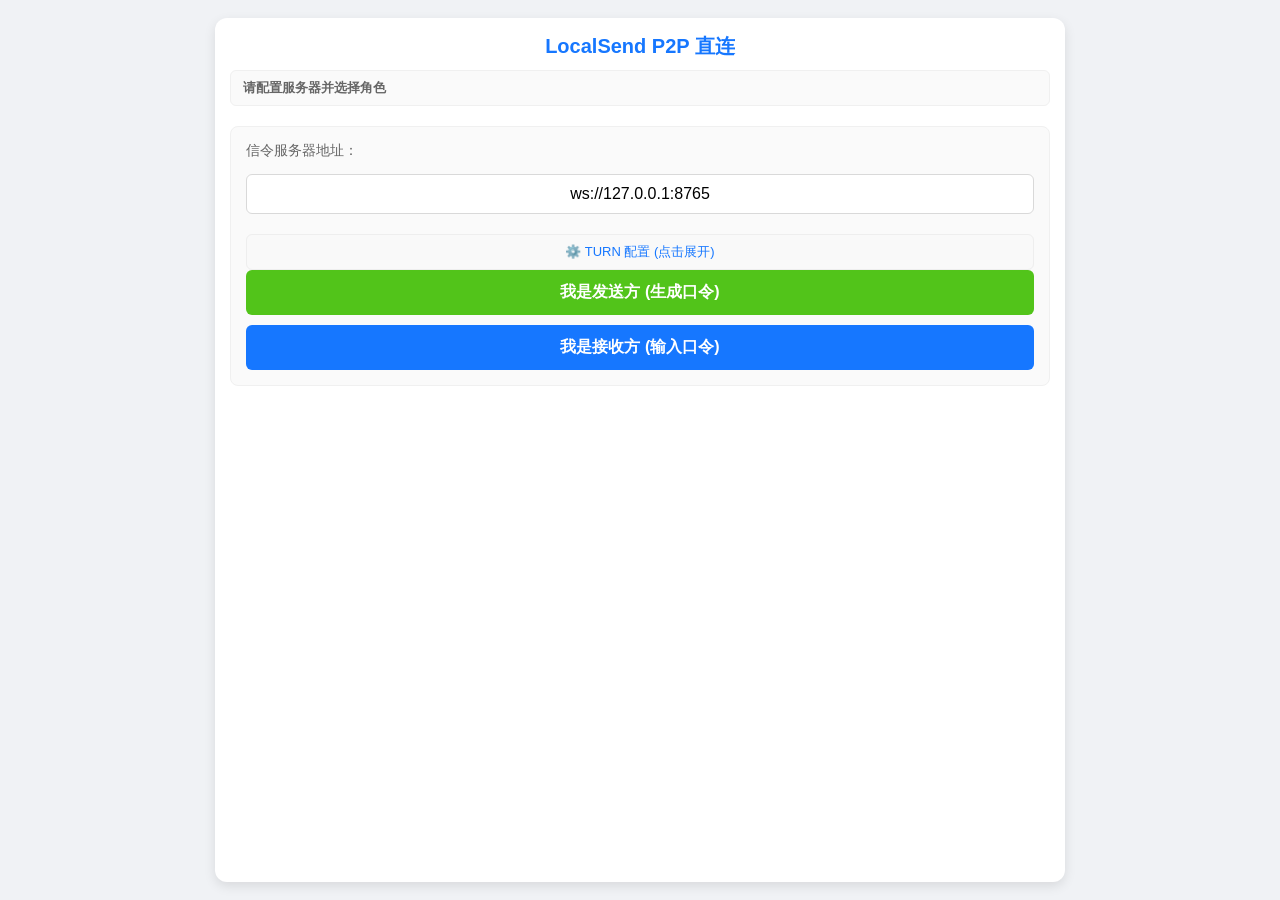
==== index2.html @ 3f56b334 "Add files via upload" ====
<!DOCTYPE html>
<html lang="zh-CN">
<head>
    <meta charset="UTF-8">
    <meta name="viewport" content="width=device-width, initial-scale=1.0">
    <title>LocalSend 跨网网页 P2P 直连</title>
    <style>
        *, *::before, *::after { box-sizing: border-box; }
        body { font-family: -apple-system, BlinkMacSystemFont, "Segoe UI", Roboto, sans-serif; padding: 10px; background: #f0f2f5; color: #333; margin: 0; height: 100vh; display: flex; justify-content: center; align-items: center; }
        .container { width: 95%; max-width: 850px; height: 96vh; background: white; padding: 15px; border-radius: 12px; box-shadow: 0 4px 12px rgba(0,0,0,0.1); display: flex; flex-direction: column; }
        h2 { text-align: center; color: #1677ff; margin: 0 0 10px 0; font-size: 20px; }
        .section { margin-bottom: 15px; padding: 15px; border: 1px solid #f0f0f0; border-radius: 8px; background: #fafafa; }
        .code-display { font-size: 32px; font-weight: bold; text-align: center; color: #52c41a; letter-spacing: 5px; margin: 10px 0; }
        input[type="text"], input[type="number"] { width: 100%; padding: 10px; font-size: 16px; text-align: center; border: 1px solid #d9d9d9; border-radius: 6px; margin-bottom: 10px; }
        button { width: 100%; padding: 12px; font-size: 16px; background: #1677ff; color: white; border: none; border-radius: 6px; cursor: pointer; font-weight: bold; }
        button:hover { background: #4096ff; }
        .top-bar { display: flex; align-items: center; justify-content: space-between; margin-bottom: 10px; font-size: 13px; background: #fafafa; padding: 8px 12px; border-radius: 6px; border: 1px solid #f0f0f0; gap: 10px; flex-wrap: wrap; }
        .status { font-weight: bold; color: #666; flex: 1; min-width: 0; white-space: nowrap; overflow: hidden; text-overflow: ellipsis; }
        .online-toggle { display: flex; align-items: center; gap: 5px; cursor: pointer; font-size: 13px; color: #555; user-select: none; white-space: nowrap; flex-shrink: 0; }
        #transfer-zone { display: none; flex: 1; flex-direction: column; overflow: hidden; }
        #msg-box { flex: 1; border: 1px solid #ddd; background: #eaeaea; overflow-y: auto; padding: 15px; margin-bottom: 10px; font-size: 14px; border-radius: 6px; display: flex; flex-direction: column; gap: 15px; }
        .msg-row { display: flex; width: 100%; }
        .msg-row.me { justify-content: flex-end; }
        .msg-row.peer { justify-content: flex-start; }
        .bubble { max-width: 80%; padding: 10px 14px; border-radius: 10px; word-break: break-word; line-height: 1.5; box-shadow: 0 1px 3px rgba(0,0,0,0.1); position: relative; }
        .msg-row.me .bubble { background-color: #95ec69; color: #000; border-top-right-radius: 2px; }
        .msg-row.peer .bubble { background-color: #ffffff; color: #000; border-top-left-radius: 2px; }
        .chat-img { max-width: 100%; max-height: 240px; border-radius: 5px; cursor: pointer; display: block; object-fit: contain; background: #eee; }
        .chat-file { color: #1677ff; text-decoration: none; cursor: pointer; font-weight: bold; display: flex; align-items: center; gap: 5px; }
        .chat-file:hover { text-decoration: underline; }
        .progress-panel { width: 230px; margin-top: 5px; font-size: 11px; color: #666; background: rgba(0,0,0,0.04); padding: 6px; border-radius: 4px; }
        .progress-bar-bg { width: 100%; height: 6px; background: #e8e8e8; border-radius: 3px; overflow: hidden; margin-bottom: 4px; }
        .progress-bar-fill { width: 0%; height: 100%; background: #1890ff; transition: width 0.1s linear; }
        .progress-meta { display: flex; justify-content: space-between; white-space: nowrap; font-family: monospace; align-items: center; flex-wrap: wrap; gap: 4px; }
        .progress-meta span { margin-right: 4px; }
        .recv-progress { color: #52c41a; font-weight: bold; }
        .cancel-link { color: #ff4d4f; cursor: pointer; font-weight: bold; text-decoration: none; border: 1px solid #ff4d4f; padding: 1px 4px; border-radius: 3px; font-size: 10px; margin-left: 5px; transition: all 0.2s; }
        .cancel-link:hover { background: #ff4d4f; color: white; }
        .status-cancelled { color: #ff4d4f !important; font-weight: bold; }
        .img-placeholder { width: 200px; height: 130px; display: flex; flex-direction: column; justify-content: center; align-items: center; background: #f0f0f0; border: 1px dashed #ccc; border-radius: 5px; color: #888; font-size: 12px; gap: 8px; }
        .spinner { width: 20px; height: 20px; border: 2px solid #1890ff; border-top-color: transparent; border-radius: 50%; animation: spin 0.8s linear infinite; }
        @keyframes spin { to { transform: rotate(360deg); } }
        .input-panel { display: flex; flex-direction: column; gap: 8px; }
        #paste-preview-area { display: none; align-items: center; justify-content: space-between; gap: 10px; background: #f5f5f5; padding: 8px; border-radius: 6px; border: 1px dashed #ccc; width: 100%; }
        .preview-left { display: flex; align-items: center; gap: 10px; min-width: 0; flex: 1; }
        #paste-preview-img { max-height: 50px; max-width: 70px; border-radius: 4px; object-fit: cover; flex-shrink: 0; }
        .preview-text { font-size: 12px; color: #666; white-space: nowrap; overflow: hidden; text-overflow: ellipsis; }
        .remove-preview-btn { background: #ff4d4f; color: white; border: none; border-radius: 4px; padding: 5px 12px; cursor: pointer; font-size: 12px; font-weight: bold; flex-shrink: 0; width: auto; height: auto; white-space: nowrap; }
        .remove-preview-btn:hover { background: #ff7875; }
        .input-area { display: flex; gap: 6px; align-items: center; width: 100%; }
        .input-area input[type="text"] { margin-bottom: 0; text-align: left; flex: 1; min-width: 0; }
        .input-area button { width: auto; padding: 10px 14px; white-space: nowrap; margin-top: 0; flex-shrink: 0; }
        .btn-action { background: #fa8c16; font-size: 16px; padding: 10px 12px; }
        .btn-action:hover { background: #ff9c3a; }
        .btn-screenshot { background: #722ed1; color: white; }
        .btn-screenshot:hover { background: #9254de; }
        #lightbox { display: none; position: fixed; top: 0; left: 0; width: 100%; height: 100%; background: rgba(0,0,0,0.85); z-index: 9999; justify-content: center; align-items: center; flex-direction: column; overflow: hidden; user-select: none; }
        .lightbox-wrapper { flex: 1; width: 100%; display: flex; justify-content: center; align-items: center; overflow: hidden; position: relative; }
        #lightbox-img { max-width: 90%; max-height: 80vh; object-fit: contain; border-radius: 4px; box-shadow: 0 4px 20px rgba(0,0,0,0.5); transform-origin: center center; cursor: grab; transition: transform 0.05s ease-out; will-change: transform; }
        #lightbox-img:active { cursor: grabbing; }
        .lightbox-controls { height: 60px; display: flex; gap: 15px; width: 100%; justify-content: center; align-items: center; background: rgba(0,0,0,0.5); z-index: 10001; }
        .lightbox-btn { background: #1677ff; color: white; border: none; padding: 10px 20px; border-radius: 6px; cursor: pointer; font-weight: bold; font-size: 14px; white-space: nowrap; }
        .lightbox-btn.close-btn { background: #555; }
        .lightbox-btn:hover { opacity: 0.9; }
        #screenshot-tip { display: none; position: fixed; top: 10px; left: 50%; transform: translateX(-50%); background: rgba(0,0,0,0.8); color: white; padding: 8px 16px; border-radius: 20px; z-index: 10000; font-size: 13px; pointer-events: none; text-align: center; width: 90%; max-width: 400px; }
        .turn-config { margin-top: 10px; padding: 8px; background: #f9f9f9; border-radius: 6px; border: 1px solid #eee; }
        .turn-config input { width: 100%; margin-bottom: 5px; font-size: 14px; padding: 6px; }
        .turn-config .row { display: flex; gap: 6px; }
        .turn-config .row input { flex: 1; }
        .turn-toggle { cursor: pointer; color: #1677ff; font-size: 13px; }
        .countdown { color: #fa8c16; font-weight: bold; margin-left: 10px; }
        .retry-status { font-size: 12px; color: #ff4d4f; }
    </style>
</head>
<body>

<div id="screenshot-tip">提示：请在随后的弹出框内选择当前窗口或标签页完成截图</div>

<div class="container">
    <h2>LocalSend P2P 直连</h2>
    
    <div class="top-bar">
        <div id="status" class="status">请配置服务器并选择角色</div>
        <label class="online-toggle" id="online-toggle-container" style="display:none;">
            <input type="checkbox" id="allow-share-status" checked onchange="toggleStatusSharing()"> 允许对方看我在线
        </label>
        <span id="countdown-display" class="countdown"></span>
    </div>
    
    <div id="role-zone" class="section" style="text-align: center; margin-top: 10px;">
        <p style="margin-top: 0; text-align: left; font-size: 14px; color: #666;">信令服务器地址：</p>
        <input type="text" id="server-url" value="ws://127.0.0.1:8765" placeholder="例如: ws://107.173.201.133:8765">
        
        <div class="turn-config">
            <div class="turn-toggle" onclick="toggleTurnConfig()">⚙️ TURN 配置 (点击展开)</div>
            <div id="turn-config-area" style="display:none; margin-top:6px;">
                <input type="text" id="turn-url" placeholder="TURN URL (如 turn:your-server:3478)" value="">
                <div class="row">
                    <input type="text" id="turn-username" placeholder="用户名 (可选)">
                    <input type="text" id="turn-credential" placeholder="密码 (可选)">
                </div>
            </div>
        </div>

        <button onclick="chooseRole('sender')" style="background: #52c41a; margin-bottom: 10px;">我是发送方 (生成口令)</button>
        <button onclick="chooseRole('receiver')" style="background: #1677ff;">我是接收方 (输入口令)</button>
    </div>

    <div id="sender-panel" class="section" style="display: none;">
        <p style="text-align: center; margin: 0;">请将下方短口令告诉接收方：</p>
        <div id="generated-code" class="code-display">000000</div>
        <div style="text-align:center; font-size:13px; color:#888;">倒计时 <span id="sender-timer">5:00</span> 后自动取消</div>
    </div>

    <div id="receiver-panel" class="section" style="display: none;">
        <p style="text-align: center; margin-top: 0;">请输入发送方屏幕上的 6 位口令：</p>
        <input type="text" id="input-code" placeholder="输入 6 位数字" maxlength="6" inputmode="numeric" pattern="[0-9]*">
        <button onclick="connectToRoom()">联络发送方</button>
        <div style="text-align:center; font-size:12px; color:#999; margin-top:5px;" id="receiver-timer"></div>
    </div>

    <div id="transfer-zone">
        <div id="msg-box"></div>
        
        <div class="input-panel">
            <div id="paste-preview-area">
                <div class="preview-left">
                    <img id="paste-preview-img" src="" alt="预览">
                    <span class="preview-text">图片已就绪，回车键发送</span>
                </div>
                <button class="remove-preview-btn" onclick="clearImagePreview()">取消</button>
            </div>

            <div class="input-area">
                <input type="text" id="msg-input" placeholder="输入消息或在此粘贴(Ctrl+V)图片..." onkeypress="handleKeyPress(event)" onpaste="handlePaste(event)">
                <input type="file" id="file-input" style="display: none;" onchange="sendFile()">
                <button class="btn-action" title="发送文件/图片" onclick="document.getElementById('file-input').click()">📁</button>
                <button class="btn-action btn-screenshot" title="屏幕截图并置入输入框" onclick="takeScreenshot()">✂️ 截图</button>
                <button onclick="sendMessage()">发送</button>
            </div>
        </div>
    </div>
</div>

<div id="lightbox" onclick="closeLightbox(event)">
    <div class="lightbox-wrapper" id="lightbox-wrapper">
        <img id="lightbox-img" src="" alt="放大查看" draggable="false">
    </div>
    <div class="lightbox-controls">
        <button class="lightbox-btn" id="lightbox-download-btn">📥 下载原图</button>
        <button class="lightbox-btn close-btn" onclick="closeLightbox(event)">关闭</button>
    </div>
</div>

<script>
    // ===================== 全局状态 =====================
    const statusEl = document.getElementById('status');
    let ws = null, peerConnection = null, dataChannel = null;
    let myRole = '', roomCode = '';
    let pendingFileMeta = null, receivedChunks = [];
    let currentBlobToUrlMap = new Map();
    let clipboardFile = null;
    let allowShareStatus = true;
    let checkOnlineInterval = null;
    let peerIsOnline = true;
    let isTransferCancelled = false;
    let transferStats = { totalBytes: 0, receivedBytes: 0, startTime: 0, lastUpdatedTime: 0, lastId: null };
    let isSending = false;
    let sentBytes = 0;
    let sendStartTime = 0;
    const CHUNK_SIZE = 32768;

    let reconnectAttempts = 0;
    const MAX_RECONNECT_ATTEMPTS = 5;
    let reconnectTimer = null;
    let isReconnecting = false;

    let senderCountdownTimer = null;
    let receiverTimeoutTimer = null;

    let imgScale = 1, imgPosX = 0, imgPosY = 0, isDragging = false, startX = 0, startY = 0;

    // ===================== RTC 配置 =====================
    function getRtcConfig() {
        const turnUrl = document.getElementById('turn-url').value.trim();
        const config = {
            iceServers: [
                { urls: 'stun:stun.miwifi.com:3478' },
                { urls: 'stun:stun.chat.bilibili.com:3478' },
                { urls: 'stun:stun.hitv.com:3478' }
            ]
        };
        if (turnUrl) {
            const server = { urls: turnUrl };
            const username = document.getElementById('turn-username').value.trim();
            const credential = document.getElementById('turn-credential').value.trim();
            if (username) server.username = username;
            if (credential) server.credential = credential;
            config.iceServers.push(server);
        }
        return config;
    }

    function toggleTurnConfig() {
        const area = document.getElementById('turn-config-area');
        area.style.display = area.style.display === 'none' ? 'block' : 'none';
    }

    // ===================== UI 辅助 =====================
    function setStatus(text, color = '#666') {
        statusEl.innerText = text;
        statusEl.style.color = color;
    }

    function updateStatusText() {
        if (!dataChannel || dataChannel.readyState !== 'open') {
            setStatus('🔴 传输通道已断开', '#ff4d4f');
            return;
        }
        if (peerIsOnline) {
            setStatus('🟢 P2P已直连 (对方在线)', '#52c41a');
        } else {
            setStatus('⏳ 对方未响应', '#fa8c16');
        }
    }

    function escapeHTML(str) {
        return str.replace(/[&<>'"]/g, tag => ({ '&': '&amp;', '<': '&lt;', '>': '&gt;', "'": '&#39;', '"': '&quot;' }[tag] || tag));
    }

    function appendMessage(role, text) {
        const box = document.getElementById('msg-box');
        box.innerHTML += `<div class="msg-row ${role}"><div class="bubble">${escapeHTML(text)}</div></div>`;
        box.scrollTop = box.scrollHeight;
    }

    function jsonStr(action, obj) {
        return JSON.stringify({ action: action, ...obj });
    }

    // ===================== 清理定时器 =====================
    function cleanupAllTimers() {
        clearSenderCountdown();
        clearReceiverTimeout();
        if (checkOnlineInterval) {
            clearInterval(checkOnlineInterval);
            checkOnlineInterval = null;
        }
        if (reconnectTimer) {
            clearTimeout(reconnectTimer);
            reconnectTimer = null;
        }
    }

    // ===================== 信令与 WebRTC 初始化 =====================
    function chooseRole(role) {
        const serverUrl = document.getElementById('server-url').value.trim();
        if (!serverUrl) return alert('请输入信令服务器地址！');
        localStorage.setItem('localSendServerUrl', serverUrl);
        myRole = role;
        document.getElementById('role-zone').style.display = 'none';
        connectSignaling(serverUrl, role);
    }

    function connectSignaling(serverUrl, role) {
        cleanupAllTimers(); // 清理旧定时器
        try {
            ws = new WebSocket(serverUrl);
        } catch (e) {
            alert('WebSocket连接失败！' + e.message);
            location.reload();
            return;
        }

        ws.onopen = () => {
            isReconnecting = false;
            reconnectAttempts = 0;
            if (role === 'sender') {
                document.getElementById('sender-panel').style.display = 'block';
                roomCode = Math.floor(100000 + Math.random() * 900000).toString();
                document.getElementById('generated-code').innerText = roomCode;
                setStatus('已在公网开辟房间，等待接收方...', '#52c41a');
                ws.send(jsonStr('join', { room_id: roomCode, role: 'sender' }));
                initWebRTC(true);
                startSenderCountdown();
            } else {
                document.getElementById('receiver-panel').style.display = 'block';
                setStatus('请输入 6 位配对口令', '#666');
            }
        };

        ws.onclose = (event) => {
            if (roomCode && !isReconnecting && !event.wasClean) {
                attemptReconnect();
            }
        };

        ws.onerror = (err) => {
            setStatus('信令错误: ' + err.message, '#ff4d4f');
        };

        ws.onmessage = async (event) => {
            try {
                const message = JSON.parse(event.data);
                if (message.type === 'peer_ready') {
                    if (myRole === 'sender') {
                        clearSenderCountdown();
                        setStatus('接收方已就绪，正在交换网络名片...', '#1677ff');
                        // 检查 signalingState 避免重复创建 offer
                        if (peerConnection && peerConnection.signalingState === 'stable') {
                            try {
                                const offer = await peerConnection.createOffer();
                                await peerConnection.setLocalDescription(offer);
                                ws.send(jsonStr('signal', { room_id: roomCode, data: offer }));
                            } catch (e) {
                                setStatus('创建Offer失败: ' + e.message, '#ff4d4f');
                            }
                        } else {
                            setStatus('协商状态异常，跳过创建offer', '#fa8c16');
                        }
                    } else if (myRole === 'receiver') {
                        clearReceiverTimeout();
                        setStatus('已寻获发送方，等待协商...', '#1677ff');
                    }
                } else if (message.type === 'signal') {
                    const signalData = message.data;
                    try {
                        if (signalData.type === 'offer') {
                            await peerConnection.setRemoteDescription(new RTCSessionDescription(signalData));
                            const answer = await peerConnection.createAnswer();
                            await peerConnection.setLocalDescription(answer);
                            ws.send(jsonStr('signal', { room_id: roomCode, data: answer }));
                        } else if (signalData.type === 'answer') {
                            await peerConnection.setRemoteDescription(new RTCSessionDescription(signalData));
                        } else if (signalData.candidate) {
                            await peerConnection.addIceCandidate(new RTCIceCandidate(signalData));
                        }
                    } catch (e) {
                        setStatus('信令处理失败: ' + e.message, '#ff4d4f');
                    }
                }
            } catch (e) {
                console.warn('消息解析异常:', e);
            }
        };
    }

    function connectToRoom() {
        const codeInput = document.getElementById('input-code');
        let code = codeInput.value.trim();
        code = code.replace(/\D/g, '');
        if (code.length !== 6) {
            alert('请输入6位数字口令！');
            return;
        }
        roomCode = code;
        setStatus('正在公网检索口令...', '#1677ff');
        ws.send(jsonStr('join', { room_id: roomCode, role: 'receiver' }));
        initWebRTC(false);
        startReceiverTimeout();
    }

    function initWebRTC(isSender) {
        if (peerConnection) {
            peerConnection.close();
            peerConnection = null;
        }
        const config = getRtcConfig();
        peerConnection = new RTCPeerConnection(config);

        if (!isSender) {
            dataChannel = peerConnection.createDataChannel('p2pChannel');
            setupDataChannel(dataChannel);
        } else {
            peerConnection.ondatachannel = (event) => {
                dataChannel = event.channel;
                setupDataChannel(dataChannel);
            };
        }

        peerConnection.onconnectionstatechange = () => {
            const state = peerConnection.connectionState;
            if (state === 'failed' || state === 'disconnected') {
                setStatus('ICE连接失败，请检查网络或TURN配置', '#ff4d4f');
            } else if (state === 'connected') {
                setStatus('P2P连接建立成功', '#52c41a');
            }
        };

        peerConnection.onicecandidate = (event) => {
            if (event.candidate) {
                ws.send(jsonStr('signal', { room_id: roomCode, data: event.candidate }));
            }
        };
    }

    function setupDataChannel(channel) {
        channel.onopen = () => {
            peerIsOnline = true;
            updateStatusText();
            document.getElementById('online-toggle-container').style.display = 'flex';
            document.getElementById('sender-panel').style.display = 'none';
            document.getElementById('receiver-panel').style.display = 'none';
            document.getElementById('transfer-zone').style.display = 'flex';
            if (ws && ws.readyState === WebSocket.OPEN) ws.close();
            startOnlineStateTracker();
        };

        channel.onclose = () => {
            if (!isReconnecting && roomCode) {
                attemptReconnect();
            }
        };

        channel.onmessage = (event) => {
            if (typeof event.data === 'string') {
                try {
                    const data = JSON.parse(event.data);
                    if (data.type === 'text') {
                        appendMessage('peer', data.content);
                    } else if (data.type === 'file_meta') {
                        pendingFileMeta = data;
                        receivedChunks = [];
                        isTransferCancelled = false;
                        transferStats.totalBytes = data.size;
                        transferStats.receivedBytes = 0;
                        transferStats.startTime = Date.now();
                        transferStats.lastUpdatedTime = Date.now();
                        transferStats.lastId = data.id;
                        appendPlaceholder('peer', data.id, data.name, data.fileType.startsWith('image/'));
                        setStatus(`正在接收: ${data.name}...`, '#1677ff');
                    } else if (data.type === 'file_end') {
                        if (pendingFileMeta && !isTransferCancelled) {
                            const blob = new Blob(receivedChunks, { type: pendingFileMeta.fileType });
                            const url = URL.createObjectURL(blob);
                            currentBlobToUrlMap.set(url, pendingFileMeta.name);
                            finalizePlaceholder(pendingFileMeta.id, url, pendingFileMeta.name, pendingFileMeta.fileType.startsWith('image/'));
                            pendingFileMeta = null;
                            receivedChunks = [];
                            peerIsOnline = true;
                            updateStatusText();
                            setStatus('文件接收完成', '#52c41a');
                        }
                    } else if (data.type === 'progress_feedback') {
                        if (myRole === 'sender' && data.id) {
                            updateRecvProgress(data.id, data.receivedBytes, data.speed, data.eta);
                        }
                    } else if (data.type === 'transfer_cancel') {
                        handleRemoteCancel(data.id);
                    } else if (data.type === 'ping') {
                        if (allowShareStatus) {
                            dataChannel.send(JSON.stringify({ type: 'pong' }));
                        }
                    } else if (data.type === 'pong') {
                        peerIsOnline = true;
                        updateStatusText();
                    }
                } catch (e) {
                    appendMessage('peer', event.data);
                }
            } else {
                if (isTransferCancelled) return;
                receivedChunks.push(event.data);
                transferStats.receivedBytes += event.data.byteLength;

                let now = Date.now();
                if (now - transferStats.lastUpdatedTime > 250 || transferStats.receivedBytes === transferStats.totalBytes) {
                    let elapsed = (now - transferStats.startTime) / 1000;
                    let speed = elapsed > 0 ? (transferStats.receivedBytes / elapsed) : 0;
                    let remainingBytes = transferStats.totalBytes - transferStats.receivedBytes;
                    let eta = speed > 0 ? Math.ceil(remainingBytes / speed) : 0;

                    updateProgressBarElements(transferStats.lastId, transferStats.receivedBytes, transferStats.totalBytes, speed, eta);

                    try {
                        dataChannel.send(JSON.stringify({
                            type: 'progress_feedback',
                            id: transferStats.lastId,
                            receivedBytes: transferStats.receivedBytes,
                            speed: speed,
                            eta: eta
                        }));
                    } catch (e) {}
                    transferStats.lastUpdatedTime = now;
                }
            }
        };
    }

    // ===================== 重连逻辑 =====================
    function attemptReconnect() {
        if (isReconnecting || reconnectAttempts >= MAX_RECONNECT_ATTEMPTS) {
            setStatus('重连失败，请手动刷新页面', '#ff4d4f');
            return;
        }
        isReconnecting = true;
        reconnectAttempts++;
        const delay = Math.pow(2, reconnectAttempts - 1) * 1000;
        setStatus(`尝试重连 (${reconnectAttempts}/${MAX_RECONNECT_ATTEMPTS})...`, '#fa8c16');

        cleanupAllTimers(); // 清理定时器

        if (reconnectTimer) clearTimeout(reconnectTimer);
        reconnectTimer = setTimeout(() => {
            // 关闭旧连接
            if (ws) { try { ws.close(); } catch(e) {} }
            if (peerConnection) { try { peerConnection.close(); } catch(e) {} }
            if (dataChannel) { try { dataChannel.close(); } catch(e) {} }
            // 重新连接
            const serverUrl = document.getElementById('server-url').value.trim();
            connectSignaling(serverUrl, myRole);
        }, delay);
    }

    // ===================== 发送方倒计时 =====================
    let senderTimerSeconds = 300;

    function startSenderCountdown() {
        senderTimerSeconds = 300;
        const display = document.getElementById('sender-timer');
        if (senderCountdownTimer) clearInterval(senderCountdownTimer);
        senderCountdownTimer = setInterval(() => {
            senderTimerSeconds--;
            if (senderTimerSeconds <= 0) {
                clearInterval(senderCountdownTimer);
                senderCountdownTimer = null;
                setStatus('⏰ 口令超时，已自动取消房间', '#ff4d4f');
                if (ws && ws.readyState === WebSocket.OPEN) ws.close();
                if (peerConnection) peerConnection.close();
                if (dataChannel) dataChannel.close();
                resetToRoleSelection();
                return;
            }
            const mins = Math.floor(senderTimerSeconds / 60);
            const secs = senderTimerSeconds % 60;
            display.textContent = `${mins}:${secs < 10 ? '0' : ''}${secs}`;
        }, 1000);
    }

    function clearSenderCountdown() {
        if (senderCountdownTimer) {
            clearInterval(senderCountdownTimer);
            senderCountdownTimer = null;
        }
        document.getElementById('sender-timer').textContent = '';
    }

    // ===================== 接收方超时 =====================
    function startReceiverTimeout() {
        if (receiverTimeoutTimer) clearTimeout(receiverTimeoutTimer);
        receiverTimeoutTimer = setTimeout(() => {
            setStatus('⏰ 未找到房间，请检查口令', '#ff4d4f');
            resetToRoleSelection();
        }, 30000);
        document.getElementById('receiver-timer').textContent = '等待连接 (30秒超时)';
    }

    function clearReceiverTimeout() {
        if (receiverTimeoutTimer) {
            clearTimeout(receiverTimeoutTimer);
            receiverTimeoutTimer = null;
        }
        document.getElementById('receiver-timer').textContent = '';
    }

    // ===================== 重置UI =====================
    function resetToRoleSelection() {
        cleanupAllTimers();
        if (ws) { try { ws.close(); } catch(e) {} }
        if (peerConnection) { try { peerConnection.close(); } catch(e) {} }
        if (dataChannel) { try { dataChannel.close(); } catch(e) {} }
        ws = null; peerConnection = null; dataChannel = null;
        roomCode = '';
        isReconnecting = false;
        reconnectAttempts = 0;
        if (reconnectTimer) clearTimeout(reconnectTimer);
        document.getElementById('role-zone').style.display = 'block';
        document.getElementById('sender-panel').style.display = 'none';
        document.getElementById('receiver-panel').style.display = 'none';
        document.getElementById('transfer-zone').style.display = 'none';
        document.getElementById('online-toggle-container').style.display = 'none';
        setStatus('请配置服务器并选择角色', '#666');
    }

    // ===================== 在线状态跟踪 =====================
    function toggleStatusSharing() {
        allowShareStatus = document.getElementById('allow-share-status').checked;
    }

    function startOnlineStateTracker() {
        if (checkOnlineInterval) clearInterval(checkOnlineInterval);
        checkOnlineInterval = setInterval(() => {
            if (!dataChannel || dataChannel.readyState !== 'open') {
                updateStatusText();
                return;
            }
            if (pendingFileMeta || isTransferCancelled) return;
            peerIsOnline = false;
            try {
                dataChannel.send(JSON.stringify({ type: 'ping' }));
            } catch (e) {}
            setTimeout(updateStatusText, 1000);
        }, 5000);
    }

    // ===================== 消息与文件发送 =====================
    function handleKeyPress(e) {
        if (e.key === 'Enter') sendMessage();
    }

    function sendMessage() {
        if (clipboardFile) { sendClipboardImage(); return; }
        const input = document.getElementById('msg-input');
        const text = input.value.trim();
        if (!text || !dataChannel || dataChannel.readyState !== 'open') return;
        dataChannel.send(JSON.stringify({ type: 'text', content: text }));
        appendMessage('me', text);
        input.value = '';
    }

    function sendFile() {
        const fileInput = document.getElementById('file-input');
        const file = fileInput.files[0];
        if (!file || !dataChannel || dataChannel.readyState !== 'open') return;
        executeFileSending(file);
        fileInput.value = '';
    }

    function executeFileSending(file) {
        const fileId = 'msg_' + Date.now() + '_' + Math.floor(Math.random()*1000);
        const isImg = file.type.startsWith('image/');
        isTransferCancelled = false;
        isSending = true;
        sentBytes = 0;
        sendStartTime = Date.now();

        appendPlaceholder('me', fileId, file.name, isImg);
        transferStats.totalBytes = file.size;
        setStatus(`发送元数据: ${file.name}...`, '#1677ff');

        dataChannel.send(JSON.stringify({
            type: 'file_meta',
            id: fileId,
            name: file.name,
            size: file.size,
            fileType: file.type
        }));

        let offset = 0;
        const reader = new FileReader();

        const readNextChunk = () => {
            if (isTransferCancelled || !isSending) {
                return;
            }
            if (offset >= file.size) {
                dataChannel.send(JSON.stringify({ type: 'file_end' }));
                const fileUrl = URL.createObjectURL(file);
                currentBlobToUrlMap.set(fileUrl, file.name);
                finalizePlaceholder(fileId, fileUrl, file.name, isImg);
                setStatus('文件发送完成', '#52c41a');
                isSending = false;
                return;
            }
            const slice = file.slice(offset, offset + CHUNK_SIZE);
            reader.readAsArrayBuffer(slice);
        };

        reader.onload = async (e) => {
            if (isTransferCancelled) {
                return;
            }
            const buffer = e.target.result;
            while (dataChannel.bufferedAmount > 1048576) {
                if (isTransferCancelled) return;
                await new Promise(r => setTimeout(r, 30));
            }
            dataChannel.send(buffer);
            sentBytes += buffer.byteLength;
            offset += buffer.byteLength;

            updateSendProgress(fileId, sentBytes, file.size);

            readNextChunk();
        };

        reader.onerror = () => {
            setStatus('文件读取失败', '#ff4d4f');
            isSending = false;
        };

        readNextChunk();
    }

    function updateSendProgress(id, sent, total) {
        const bar = document.getElementById(`bar-fill-${id}`);
        const percentEl = document.getElementById(`percent-${id}`);
        const speedEl = document.getElementById(`speed-${id}`);
        const etaEl = document.getElementById(`eta-${id}`);
        if (!bar) return;

        const pct = Math.min(100, Math.floor((sent / total) * 100));
        bar.style.width = pct + '%';
        percentEl.innerText = pct + '%';

        const elapsed = (Date.now() - sendStartTime) / 1000;
        const speed = elapsed > 0 ? (sent / elapsed) : 0;
        const speedMB = speed / (1024 * 1024);
        speedEl.innerText = speedMB.toFixed(2) + ' MB/s';

        if (pct >= 100) {
            etaEl.innerText = '完成';
            const cBtn = document.getElementById(`cancel-btn-${id}`);
            if (cBtn) cBtn.style.display = 'none';
        } else {
            const remaining = total - sent;
            const eta = speed > 0 ? Math.ceil(remaining / speed) : 0;
            if (eta === 0 || isNaN(eta)) {
                etaEl.innerText = '剩余 --:--';
            } else {
                let m = Math.floor(eta / 60);
                let s = eta % 60;
                etaEl.innerText = `剩余 ${m}:${s < 10 ? '0' : ''}${s}`;
            }
        }
    }

    function updateRecvProgress(id, received, speed, eta) {
        const recvEl = document.getElementById(`recv-percent-${id}`);
        if (!recvEl) return;
        const total = transferStats.totalBytes || 1;
        const pct = Math.min(100, Math.floor((received / total) * 100));
        recvEl.innerText = `📥 接收 ${pct}%`;
    }

    // ===================== 进度条UI =====================
    function appendPlaceholder(role, id, filename, isImg) {
        const box = document.getElementById('msg-box');
        let contentHtml = '';
        if (isImg) {
            contentHtml = `<div class="img-placeholder" id="placeholder-body-${id}"><div class="spinner"></div><span>图片拼命加载中...</span></div>`;
        } else {
            contentHtml = `<div class="chat-file" id="placeholder-body-${id}">📁 ${filename} (准备传输)</div>`;
        }

        const recvHtml = (myRole === 'sender') ? `<span id="recv-percent-${id}" class="recv-progress">📥 接收 0%</span>` : '';

        box.innerHTML += `
            <div class="msg-row ${role}" id="${id}">
                <div class="bubble">
                    ${contentHtml}
                    <div class="progress-panel" id="progress-panel-${id}">
                        <div class="progress-bar-bg"><div class="progress-bar-fill" id="bar-fill-${id}"></div></div>
                        <div class="progress-meta">
                            <span id="percent-${id}">0%</span>
                            <span id="speed-${id}">0.00 MB/s</span>
                            <span id="eta-${id}">剩余 --:--</span>
                            ${recvHtml}
                            <a class="cancel-link" id="cancel-btn-${id}" onclick="cancelTransfer('${id}')">🛑 取消</a>
                        </div>
                    </div>
                </div>
            </div>`;
        setTimeout(() => { box.scrollTop = box.scrollHeight; }, 30);
    }

    function updateProgressBarElements(id, received, total, speed, eta) {
        const bar = document.getElementById(`bar-fill-${id}`);
        const percentEl = document.getElementById(`percent-${id}`);
        const speedEl = document.getElementById(`speed-${id}`);
        const etaEl = document.getElementById(`eta-${id}`);
        if (!bar || isTransferCancelled) return;

        let pct = Math.min(100, Math.floor((received / total) * 100));
        bar.style.width = pct + '%';
        percentEl.innerText = pct + '%';

        let speedMB = speed / (1024 * 1024);
        speedEl.innerText = speedMB.toFixed(2) + ' MB/s';

        if (pct >= 100) {
            etaEl.innerText = '完成';
            const cBtn = document.getElementById(`cancel-btn-${id}`);
            if (cBtn) cBtn.style.display = 'none';
        } else if (eta === 0 || isNaN(eta)) {
            etaEl.innerText = '剩余 --:--';
        } else {
            let m = Math.floor(eta / 60);
            let s = eta % 60;
            etaEl.innerText = `剩余 ${m}:${s < 10 ? '0' : ''}${s}`;
        }
    }

    function finalizePlaceholder(id, url, filename, isImg) {
        if (isTransferCancelled) return;
        const row = document.getElementById(id);
        if (!row) return;
        const panel = document.getElementById(`progress-panel-${id}`);
        if (panel) panel.style.display = 'none';
        const bodyContainer = document.getElementById(`placeholder-body-${id}`);
        if (!bodyContainer) return;

        if (isImg) {
            bodyContainer.outerHTML = `<img src="${url}" class="chat-img" alt="${filename}" title="点击放大/滚轮拖拽查看" onclick="openLightbox('${url}')">`;
        } else {
            bodyContainer.outerHTML = `
                <a href="${url}" download="${filename}" class="chat-file">
                    <svg width="20" height="20" viewBox="0 0 24 24" fill="none" stroke="currentColor" stroke-width="2" stroke-linecap="round" stroke-linejoin="round"><path d="M14 2H6a2 2 0 0 0-2 2v16a2 2 0 0 0 2 2h12a2 2 0 0 0 2-2V8z"></path><polyline points="14 2 14 8 20 8"></polyline><line x1="16" y1="13" x2="8" y2="13"></line><line x1="16" y1="17" x2="8" y2="17"></line></svg>
                    ${filename}
                </a>`;
        }
        const box = document.getElementById('msg-box');
        setTimeout(() => { box.scrollTop = box.scrollHeight; }, 50);
    }

    // ===================== 取消传输 =====================
    function cancelTransfer(id) {
        if (isTransferCancelled) return;
        isTransferCancelled = true;
        if (myRole === 'sender') {
            isSending = false;
        }
        try {
            if (dataChannel && dataChannel.readyState === 'open') {
                dataChannel.send(JSON.stringify({ type: 'transfer_cancel', id: id }));
            }
        } catch (e) {}
        applyCancelledStyle(id, '已取消传输');
        if (myRole === 'receiver') {
            receivedChunks = [];
            pendingFileMeta = null;
        }
        updateStatusText();
    }

    function handleRemoteCancel(id) {
        isTransferCancelled = true;
        if (myRole === 'sender') {
            isSending = false;
        }
        applyCancelledStyle(id, '对方已取消传输');
        if (myRole === 'receiver') {
            receivedChunks = [];
            pendingFileMeta = null;
        }
        updateStatusText();
    }

    function applyCancelledStyle(id, text) {
        const barFill = document.getElementById(`bar-fill-${id}`);
        if (barFill) barFill.style.backgroundColor = '#ff4d4f';
        const percentEl = document.getElementById(`percent-${id}`);
        if (percentEl) {
            percentEl.innerText = text;
            percentEl.classList.add('status-cancelled');
        }
        const speedEl = document.getElementById(`speed-${id}`);
        if (speedEl) speedEl.style.display = 'none';
        const etaEl = document.getElementById(`eta-${id}`);
        if (etaEl) etaEl.style.display = 'none';
        const recvEl = document.getElementById(`recv-percent-${id}`);
        if (recvEl) recvEl.style.display = 'none';
        const placeholderBody = document.getElementById(`placeholder-body-${id}`);
        if (placeholderBody && placeholderBody.classList.contains('img-placeholder')) {
            placeholderBody.innerHTML = `<span class="status-cancelled">❌ 传输中断</span>`;
            placeholderBody.style.borderColor = '#ff4d4f';
        }
        const cancelBtn = document.getElementById(`cancel-btn-${id}`);
        if (cancelBtn) cancelBtn.style.display = 'none';
    }

    // ===================== 粘贴与截图 =====================
    function handlePaste(e) {
        const items = (e.clipboardData || window.clipboardData).items;
        for (let i = 0; i < items.length; i++) {
            if (items[i].type.indexOf('image') !== -1) {
                setupImagePreview(items[i].getAsFile(), 'Paste_' + Date.now() + '.png');
                e.preventDefault();
                break;
            }
        }
    }

    async function takeScreenshot() {
        const tip = document.getElementById('screenshot-tip');
        tip.style.display = 'block';
        try {
            const captureStream = await navigator.mediaDevices.getDisplayMedia({ video: true });
            const videoTrack = captureStream.getVideoTracks()[0];
            const video = document.createElement('video');
            video.srcObject = captureStream;
            video.autoplay = true;
            video.onloadedmetadata = () => {
                setTimeout(() => {
                    const canvas = document.createElement('canvas');
                    canvas.width = video.videoWidth;
                    canvas.height = video.videoHeight;
                    canvas.getContext('2d').drawImage(video, 0, 0, canvas.width, canvas.height);
                    videoTrack.stop();
                    tip.style.display = 'none';
                    canvas.toBlob((blob) => {
                        setupImagePreview(blob, 'Capture_' + Date.now() + '.png');
                    }, 'image/png');
                }, 300);
            };
        } catch (err) {
            tip.style.display = 'none';
            setStatus('截图取消或失败', '#fa8c16');
        }
    }

    function setupImagePreview(blob, filename) {
        clipboardFile = new File([blob], filename, { type: blob.type });
        document.getElementById('paste-preview-img').src = URL.createObjectURL(blob);
        document.getElementById('paste-preview-area').style.display = 'flex';
        document.getElementById('msg-input').placeholder = '图片已锁定，按回车直接发送...';
        document.getElementById('msg-input').focus();
    }

    function clearImagePreview() {
        clipboardFile = null;
        document.getElementById('paste-preview-area').style.display = 'none';
        document.getElementById('msg-input').placeholder = '输入消息或在此粘贴(Ctrl+V)图片...';
    }

    function sendClipboardImage() {
        if (!clipboardFile) return;
        executeFileSending(clipboardFile);
        clearImagePreview();
    }

    // ===================== 图片查看器 =====================
    function initLightboxEvents() {
        const lightbox = document.getElementById('lightbox');
        const wrapper = document.getElementById('lightbox-wrapper');
        const img = document.getElementById('lightbox-img');
        wrapper.addEventListener('wheel', (e) => {
            e.preventDefault();
            const speed = 0.12;
            if (e.deltaY < 0) imgScale += speed;
            else imgScale = Math.max(0.15, imgScale - speed);
            applyImgTransform();
        }, { passive: false });
        img.addEventListener('mousedown', (e) => {
            if (e.button !== 0) return;
            isDragging = true;
            startX = e.clientX - imgPosX;
            startY = e.clientY - imgPosY;
            e.stopPropagation();
        });
        window.addEventListener('mousemove', (e) => {
            if (!isDragging) return;
            imgPosX = e.clientX - startX;
            imgPosY = e.clientY - startY;
            applyImgTransform();
        });
        window.addEventListener('mouseup', () => { isDragging = false; });
        img.addEventListener('dblclick', (e) => {
            e.stopPropagation();
            resetLightboxState();
        });
    }

    function applyImgTransform() {
        document.getElementById('lightbox-img').style.transform = `translate(${imgPosX}px, ${imgPosY}px) scale(${imgScale})`;
    }
    function resetLightboxState() {
        imgScale = 1; imgPosX = 0; imgPosY = 0; isDragging = false;
        applyImgTransform();
    }
    function openLightbox(url) {
        const lightbox = document.getElementById('lightbox');
        const img = document.getElementById('lightbox-img');
        resetLightboxState();
        img.src = url;
        document.getElementById('lightbox-download-btn').onclick = (e) => {
            e.stopPropagation();
            downloadFile(url, currentBlobToUrlMap.get(url) || 'image.png');
        };
        lightbox.style.display = 'flex';
    }
    function closeLightbox(e) {
        if (e.target.closest('.lightbox-controls') || e.target.id === 'lightbox-img') return;
        document.getElementById('lightbox').style.display = 'none';
    }
    function downloadFile(url, filename) {
        const a = document.createElement('a');
        a.href = url;
        a.download = filename;
        a.click();
    }

    // ===================== 初始化 =====================
    window.addEventListener('DOMContentLoaded', () => {
        const savedUrl = localStorage.getItem('localSendServerUrl');
        if (savedUrl) document.getElementById('server-url').value = savedUrl;
        initLightboxEvents();

        const codeInput = document.getElementById('input-code');
        codeInput.addEventListener('input', function() {
            this.value = this.value.replace(/\D/g, '').slice(0, 6);
        });
    });

    window.resetToRoleSelection = resetToRoleSelection;
</script>
</body>
</html>
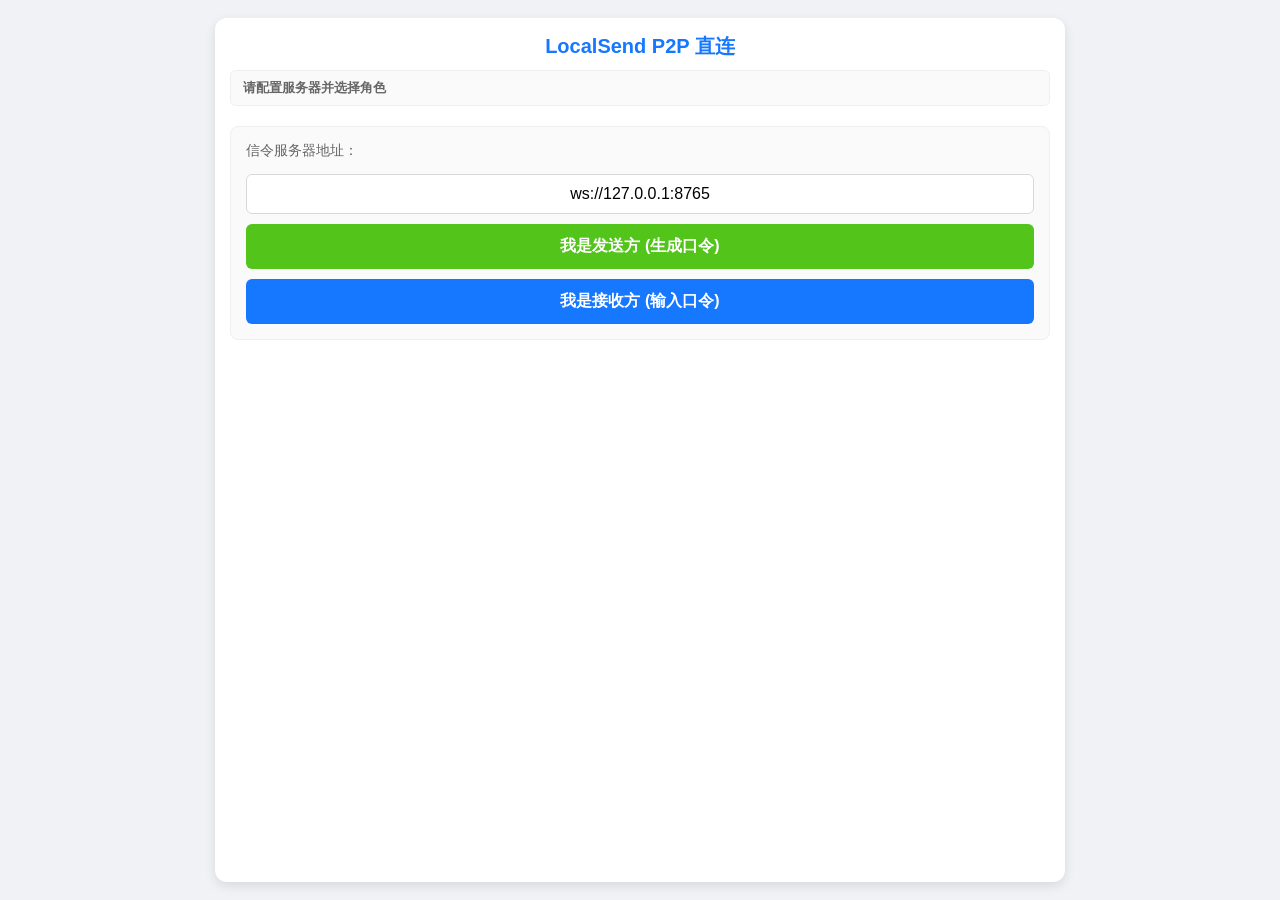
==== commit 69976c7d: "Update index2.html" ====
--- a/index2.html
+++ b/index2.html
@@ -7,46 +7,65 @@
     <style>
         *, *::before, *::after { box-sizing: border-box; }
         body { font-family: -apple-system, BlinkMacSystemFont, "Segoe UI", Roboto, sans-serif; padding: 10px; background: #f0f2f5; color: #333; margin: 0; height: 100vh; display: flex; justify-content: center; align-items: center; }
+        
         .container { width: 95%; max-width: 850px; height: 96vh; background: white; padding: 15px; border-radius: 12px; box-shadow: 0 4px 12px rgba(0,0,0,0.1); display: flex; flex-direction: column; }
         h2 { text-align: center; color: #1677ff; margin: 0 0 10px 0; font-size: 20px; }
         .section { margin-bottom: 15px; padding: 15px; border: 1px solid #f0f0f0; border-radius: 8px; background: #fafafa; }
         .code-display { font-size: 32px; font-weight: bold; text-align: center; color: #52c41a; letter-spacing: 5px; margin: 10px 0; }
-        input[type="text"], input[type="number"] { width: 100%; padding: 10px; font-size: 16px; text-align: center; border: 1px solid #d9d9d9; border-radius: 6px; margin-bottom: 10px; }
+        
+        input[type="text"] { width: 100%; padding: 10px; font-size: 16px; text-align: center; border: 1px solid #d9d9d9; border-radius: 6px; margin-bottom: 10px; }
         button { width: 100%; padding: 12px; font-size: 16px; background: #1677ff; color: white; border: none; border-radius: 6px; cursor: pointer; font-weight: bold; }
         button:hover { background: #4096ff; }
-        .top-bar { display: flex; align-items: center; justify-content: space-between; margin-bottom: 10px; font-size: 13px; background: #fafafa; padding: 8px 12px; border-radius: 6px; border: 1px solid #f0f0f0; gap: 10px; flex-wrap: wrap; }
+        
+        .top-bar { display: flex; align-items: center; justify-content: space-between; margin-bottom: 10px; font-size: 13px; background: #fafafa; padding: 8px 12px; border-radius: 6px; border: 1px solid #f0f0f0; gap: 10px; }
         .status { font-weight: bold; color: #666; flex: 1; min-width: 0; white-space: nowrap; overflow: hidden; text-overflow: ellipsis; }
         .online-toggle { display: flex; align-items: center; gap: 5px; cursor: pointer; font-size: 13px; color: #555; user-select: none; white-space: nowrap; flex-shrink: 0; }
+        
         #transfer-zone { display: none; flex: 1; flex-direction: column; overflow: hidden; }
-        #msg-box { flex: 1; border: 1px solid #ddd; background: #eaeaea; overflow-y: auto; padding: 15px; margin-bottom: 10px; font-size: 14px; border-radius: 6px; display: flex; flex-direction: column; gap: 15px; }
+        #msg-box { 
+            flex: 1; border: 1px solid #ddd; background: #eaeaea; 
+            overflow-y: auto; padding: 15px; margin-bottom: 10px; 
+            font-size: 14px; border-radius: 6px; display: flex; flex-direction: column; gap: 15px;
+        }
+        
         .msg-row { display: flex; width: 100%; }
         .msg-row.me { justify-content: flex-end; }
         .msg-row.peer { justify-content: flex-start; }
-        .bubble { max-width: 80%; padding: 10px 14px; border-radius: 10px; word-break: break-word; line-height: 1.5; box-shadow: 0 1px 3px rgba(0,0,0,0.1); position: relative; }
+        
+        .bubble { 
+            max-width: 80%; padding: 10px 14px; border-radius: 10px; 
+            word-break: break-word; line-height: 1.5; box-shadow: 0 1px 3px rgba(0,0,0,0.1);
+            position: relative;
+        }
         .msg-row.me .bubble { background-color: #95ec69; color: #000; border-top-right-radius: 2px; }
         .msg-row.peer .bubble { background-color: #ffffff; color: #000; border-top-left-radius: 2px; }
+        
         .chat-img { max-width: 100%; max-height: 240px; border-radius: 5px; cursor: pointer; display: block; object-fit: contain; background: #eee; }
         .chat-file { color: #1677ff; text-decoration: none; cursor: pointer; font-weight: bold; display: flex; align-items: center; gap: 5px; }
         .chat-file:hover { text-decoration: underline; }
+
         .progress-panel { width: 230px; margin-top: 5px; font-size: 11px; color: #666; background: rgba(0,0,0,0.04); padding: 6px; border-radius: 4px; }
         .progress-bar-bg { width: 100%; height: 6px; background: #e8e8e8; border-radius: 3px; overflow: hidden; margin-bottom: 4px; }
         .progress-bar-fill { width: 0%; height: 100%; background: #1890ff; transition: width 0.1s linear; }
-        .progress-meta { display: flex; justify-content: space-between; white-space: nowrap; font-family: monospace; align-items: center; flex-wrap: wrap; gap: 4px; }
-        .progress-meta span { margin-right: 4px; }
-        .recv-progress { color: #52c41a; font-weight: bold; }
+        .progress-meta { display: flex; justify-content: space-between; white-space: nowrap; font-family: monospace; align-items: center; }
+        
         .cancel-link { color: #ff4d4f; cursor: pointer; font-weight: bold; text-decoration: none; border: 1px solid #ff4d4f; padding: 1px 4px; border-radius: 3px; font-size: 10px; margin-left: 5px; transition: all 0.2s; }
         .cancel-link:hover { background: #ff4d4f; color: white; }
         .status-cancelled { color: #ff4d4f !important; font-weight: bold; }
+
         .img-placeholder { width: 200px; height: 130px; display: flex; flex-direction: column; justify-content: center; align-items: center; background: #f0f0f0; border: 1px dashed #ccc; border-radius: 5px; color: #888; font-size: 12px; gap: 8px; }
         .spinner { width: 20px; height: 20px; border: 2px solid #1890ff; border-top-color: transparent; border-radius: 50%; animation: spin 0.8s linear infinite; }
         @keyframes spin { to { transform: rotate(360deg); } }
+
         .input-panel { display: flex; flex-direction: column; gap: 8px; }
         #paste-preview-area { display: none; align-items: center; justify-content: space-between; gap: 10px; background: #f5f5f5; padding: 8px; border-radius: 6px; border: 1px dashed #ccc; width: 100%; }
         .preview-left { display: flex; align-items: center; gap: 10px; min-width: 0; flex: 1; }
         #paste-preview-img { max-height: 50px; max-width: 70px; border-radius: 4px; object-fit: cover; flex-shrink: 0; }
         .preview-text { font-size: 12px; color: #666; white-space: nowrap; overflow: hidden; text-overflow: ellipsis; }
+        
         .remove-preview-btn { background: #ff4d4f; color: white; border: none; border-radius: 4px; padding: 5px 12px; cursor: pointer; font-size: 12px; font-weight: bold; flex-shrink: 0; width: auto; height: auto; white-space: nowrap; }
         .remove-preview-btn:hover { background: #ff7875; }
+
         .input-area { display: flex; gap: 6px; align-items: center; width: 100%; }
         .input-area input[type="text"] { margin-bottom: 0; text-align: left; flex: 1; min-width: 0; }
         .input-area button { width: auto; padding: 10px 14px; white-space: nowrap; margin-top: 0; flex-shrink: 0; }
@@ -54,6 +73,7 @@
         .btn-action:hover { background: #ff9c3a; }
         .btn-screenshot { background: #722ed1; color: white; }
         .btn-screenshot:hover { background: #9254de; }
+
         #lightbox { display: none; position: fixed; top: 0; left: 0; width: 100%; height: 100%; background: rgba(0,0,0,0.85); z-index: 9999; justify-content: center; align-items: center; flex-direction: column; overflow: hidden; user-select: none; }
         .lightbox-wrapper { flex: 1; width: 100%; display: flex; justify-content: center; align-items: center; overflow: hidden; position: relative; }
         #lightbox-img { max-width: 90%; max-height: 80vh; object-fit: contain; border-radius: 4px; box-shadow: 0 4px 20px rgba(0,0,0,0.5); transform-origin: center center; cursor: grab; transition: transform 0.05s ease-out; will-change: transform; }
@@ -63,13 +83,6 @@
         .lightbox-btn.close-btn { background: #555; }
         .lightbox-btn:hover { opacity: 0.9; }
         #screenshot-tip { display: none; position: fixed; top: 10px; left: 50%; transform: translateX(-50%); background: rgba(0,0,0,0.8); color: white; padding: 8px 16px; border-radius: 20px; z-index: 10000; font-size: 13px; pointer-events: none; text-align: center; width: 90%; max-width: 400px; }
-        .turn-config { margin-top: 10px; padding: 8px; background: #f9f9f9; border-radius: 6px; border: 1px solid #eee; }
-        .turn-config input { width: 100%; margin-bottom: 5px; font-size: 14px; padding: 6px; }
-        .turn-config .row { display: flex; gap: 6px; }
-        .turn-config .row input { flex: 1; }
-        .turn-toggle { cursor: pointer; color: #1677ff; font-size: 13px; }
-        .countdown { color: #fa8c16; font-weight: bold; margin-left: 10px; }
-        .retry-status { font-size: 12px; color: #ff4d4f; }
     </style>
 </head>
 <body>
@@ -84,24 +97,11 @@
         <label class="online-toggle" id="online-toggle-container" style="display:none;">
             <input type="checkbox" id="allow-share-status" checked onchange="toggleStatusSharing()"> 允许对方看我在线
         </label>
-        <span id="countdown-display" class="countdown"></span>
     </div>
     
     <div id="role-zone" class="section" style="text-align: center; margin-top: 10px;">
         <p style="margin-top: 0; text-align: left; font-size: 14px; color: #666;">信令服务器地址：</p>
         <input type="text" id="server-url" value="ws://127.0.0.1:8765" placeholder="例如: ws://107.173.201.133:8765">
-        
-        <div class="turn-config">
-            <div class="turn-toggle" onclick="toggleTurnConfig()">⚙️ TURN 配置 (点击展开)</div>
-            <div id="turn-config-area" style="display:none; margin-top:6px;">
-                <input type="text" id="turn-url" placeholder="TURN URL (如 turn:your-server:3478)" value="">
-                <div class="row">
-                    <input type="text" id="turn-username" placeholder="用户名 (可选)">
-                    <input type="text" id="turn-credential" placeholder="密码 (可选)">
-                </div>
-            </div>
-        </div>
-
         <button onclick="chooseRole('sender')" style="background: #52c41a; margin-bottom: 10px;">我是发送方 (生成口令)</button>
         <button onclick="chooseRole('receiver')" style="background: #1677ff;">我是接收方 (输入口令)</button>
     </div>
@@ -109,14 +109,12 @@
     <div id="sender-panel" class="section" style="display: none;">
         <p style="text-align: center; margin: 0;">请将下方短口令告诉接收方：</p>
         <div id="generated-code" class="code-display">000000</div>
-        <div style="text-align:center; font-size:13px; color:#888;">倒计时 <span id="sender-timer">5:00</span> 后自动取消</div>
     </div>
 
     <div id="receiver-panel" class="section" style="display: none;">
         <p style="text-align: center; margin-top: 0;">请输入发送方屏幕上的 6 位口令：</p>
-        <input type="text" id="input-code" placeholder="输入 6 位数字" maxlength="6" inputmode="numeric" pattern="[0-9]*">
+        <input type="text" id="input-code" placeholder="输入 6 位数字" maxlength="6">
         <button onclick="connectToRoom()">联络发送方</button>
-        <div style="text-align:center; font-size:12px; color:#999; margin-top:5px;" id="receiver-timer"></div>
     </div>
 
     <div id="transfer-zone">
@@ -153,223 +151,129 @@
 </div>
 
 <script>
-    // ===================== 全局状态 =====================
     const statusEl = document.getElementById('status');
-    let ws = null, peerConnection = null, dataChannel = null;
-    let myRole = '', roomCode = '';
-    let pendingFileMeta = null, receivedChunks = [];
-    let currentBlobToUrlMap = new Map();
-    let clipboardFile = null;
-    let allowShareStatus = true;
-    let checkOnlineInterval = null;
-    let peerIsOnline = true;
+    let ws; let peerConnection; let dataChannel; let myRole = ""; let roomCode = "";
+    let pendingFileMeta = null; let receivedChunks = []; let currentBlobToUrlMap = new Map(); 
+    let clipboardFile = null; let allowShareStatus = true; let checkOnlineInterval = null; let peerIsOnline = true; 
+
     let isTransferCancelled = false;
     let transferStats = { totalBytes: 0, receivedBytes: 0, startTime: 0, lastUpdatedTime: 0, lastId: null };
-    let isSending = false;
-    let sentBytes = 0;
-    let sendStartTime = 0;
-    const CHUNK_SIZE = 32768;
-
-    let reconnectAttempts = 0;
-    const MAX_RECONNECT_ATTEMPTS = 5;
-    let reconnectTimer = null;
-    let isReconnecting = false;
-
-    let senderCountdownTimer = null;
-    let receiverTimeoutTimer = null;
-
-    let imgScale = 1, imgPosX = 0, imgPosY = 0, isDragging = false, startX = 0, startY = 0;
-
-    // ===================== RTC 配置 =====================
-    function getRtcConfig() {
-        const turnUrl = document.getElementById('turn-url').value.trim();
-        const config = {
-            iceServers: [
-                { urls: 'stun:stun.miwifi.com:3478' },
-                { urls: 'stun:stun.chat.bilibili.com:3478' },
-                { urls: 'stun:stun.hitv.com:3478' }
-            ]
-        };
-        if (turnUrl) {
-            const server = { urls: turnUrl };
-            const username = document.getElementById('turn-username').value.trim();
-            const credential = document.getElementById('turn-credential').value.trim();
-            if (username) server.username = username;
-            if (credential) server.credential = credential;
-            config.iceServers.push(server);
-        }
-        return config;
-    }
-
-    function toggleTurnConfig() {
-        const area = document.getElementById('turn-config-area');
-        area.style.display = area.style.display === 'none' ? 'block' : 'none';
-    }
-
-    // ===================== UI 辅助 =====================
-    function setStatus(text, color = '#666') {
-        statusEl.innerText = text;
-        statusEl.style.color = color;
-    }
-
-    function updateStatusText() {
-        if (!dataChannel || dataChannel.readyState !== 'open') {
-            setStatus('🔴 传输通道已断开', '#ff4d4f');
-            return;
-        }
-        if (peerIsOnline) {
-            setStatus('🟢 P2P已直连 (对方在线)', '#52c41a');
-        } else {
-            setStatus('⏳ 对方未响应', '#fa8c16');
-        }
-    }
-
-    function escapeHTML(str) {
-        return str.replace(/[&<>'"]/g, tag => ({ '&': '&amp;', '<': '&lt;', '>': '&gt;', "'": '&#39;', '"': '&quot;' }[tag] || tag));
-    }
-
-    function appendMessage(role, text) {
-        const box = document.getElementById('msg-box');
-        box.innerHTML += `<div class="msg-row ${role}"><div class="bubble">${escapeHTML(text)}</div></div>`;
-        box.scrollTop = box.scrollHeight;
-    }
-
-    function jsonStr(action, obj) {
-        return JSON.stringify({ action: action, ...obj });
-    }
-
-    // ===================== 清理定时器 =====================
-    function cleanupAllTimers() {
-        clearSenderCountdown();
-        clearReceiverTimeout();
-        if (checkOnlineInterval) {
-            clearInterval(checkOnlineInterval);
-            checkOnlineInterval = null;
-        }
-        if (reconnectTimer) {
-            clearTimeout(reconnectTimer);
-            reconnectTimer = null;
-        }
-    }
-
-    // ===================== 信令与 WebRTC 初始化 =====================
+
+    const CHUNK_SIZE = 32768; 
+    let imgScale = 1; let imgPosX = 0; let imgPosY = 0; let isDragging = false; let startX = 0; let startY = 0;
+    let iceConnectionTimer = null; // 用于打洞超时监测
+
+    // WebRTC 配置（已预留 TURN 支持模版）[cite: 3]
+    const rtcConfig = {
+        iceServers: [
+            { urls: 'stun:stun.miwifi.com:3478' },
+            { urls: 'stun:stun.chat.bilibili.com:3478' },
+            { urls: 'stun:stun.hitv.com:3478' }
+            /*
+            // [标准 TURN 扩容模版，消除 NAT 穿透失败][cite: 3]
+            ,{
+                urls: 'turn:your.turn.server:3478',
+                username: 'your_username',
+                credential: 'your_password'
+            }
+            */
+        ]
+    };
+
+    window.addEventListener('DOMContentLoaded', () => {
+        const savedUrl = localStorage.getItem('localSendServerUrl');
+        if (savedUrl) document.getElementById('server-url').value = savedUrl;
+        initLightboxEvents();
+    });
+
     function chooseRole(role) {
         const serverUrl = document.getElementById('server-url').value.trim();
-        if (!serverUrl) return alert('请输入信令服务器地址！');
+        if (!serverUrl) return alert("请输入信令服务器地址！");
         localStorage.setItem('localSendServerUrl', serverUrl);
         myRole = role;
         document.getElementById('role-zone').style.display = 'none';
-        connectSignaling(serverUrl, role);
-    }
-
-    function connectSignaling(serverUrl, role) {
-        cleanupAllTimers(); // 清理旧定时器
-        try {
-            ws = new WebSocket(serverUrl);
-        } catch (e) {
-            alert('WebSocket连接失败！' + e.message);
-            location.reload();
-            return;
-        }
-
+        try { ws = new WebSocket(serverUrl); } catch (e) { alert("WebSocket连接失败！"); location.reload(); return; }
+        
         ws.onopen = () => {
-            isReconnecting = false;
-            reconnectAttempts = 0;
             if (role === 'sender') {
                 document.getElementById('sender-panel').style.display = 'block';
                 roomCode = Math.floor(100000 + Math.random() * 900000).toString();
                 document.getElementById('generated-code').innerText = roomCode;
-                setStatus('已在公网开辟房间，等待接收方...', '#52c41a');
-                ws.send(jsonStr('join', { room_id: roomCode, role: 'sender' }));
+                statusEl.innerText = "已在公网开辟房间，等待接收方...";
+                ws.send(jsonStr("join", { room_id: roomCode, role: "sender" }));
                 initWebRTC(true);
-                startSenderCountdown();
             } else {
                 document.getElementById('receiver-panel').style.display = 'block';
-                setStatus('请输入 6 位配对口令', '#666');
-            }
-        };
-
-        ws.onclose = (event) => {
-            if (roomCode && !isReconnecting && !event.wasClean) {
-                attemptReconnect();
-            }
-        };
-
-        ws.onerror = (err) => {
-            setStatus('信令错误: ' + err.message, '#ff4d4f');
+                statusEl.innerText = "请输入 6 位配对口令";
+            }
         };
 
         ws.onmessage = async (event) => {
-            try {
-                const message = JSON.parse(event.data);
-                if (message.type === 'peer_ready') {
-                    if (myRole === 'sender') {
-                        clearSenderCountdown();
-                        setStatus('接收方已就绪，正在交换网络名片...', '#1677ff');
-                        // 检查 signalingState 避免重复创建 offer
-                        if (peerConnection && peerConnection.signalingState === 'stable') {
-                            try {
-                                const offer = await peerConnection.createOffer();
-                                await peerConnection.setLocalDescription(offer);
-                                ws.send(jsonStr('signal', { room_id: roomCode, data: offer }));
-                            } catch (e) {
-                                setStatus('创建Offer失败: ' + e.message, '#ff4d4f');
-                            }
-                        } else {
-                            setStatus('协商状态异常，跳过创建offer', '#fa8c16');
-                        }
-                    } else if (myRole === 'receiver') {
-                        clearReceiverTimeout();
-                        setStatus('已寻获发送方，等待协商...', '#1677ff');
-                    }
-                } else if (message.type === 'signal') {
-                    const signalData = message.data;
-                    try {
-                        if (signalData.type === 'offer') {
-                            await peerConnection.setRemoteDescription(new RTCSessionDescription(signalData));
-                            const answer = await peerConnection.createAnswer();
-                            await peerConnection.setLocalDescription(answer);
-                            ws.send(jsonStr('signal', { room_id: roomCode, data: answer }));
-                        } else if (signalData.type === 'answer') {
-                            await peerConnection.setRemoteDescription(new RTCSessionDescription(signalData));
-                        } else if (signalData.candidate) {
-                            await peerConnection.addIceCandidate(new RTCIceCandidate(signalData));
-                        }
-                    } catch (e) {
-                        setStatus('信令处理失败: ' + e.message, '#ff4d4f');
-                    }
+            const message = JSON.parse(event.data);
+            
+            // 加入错误处理弹窗（服务端限流告警对接）[cite: 3]
+            if (message.type === "error") {
+                alert(message.message);
+                statusEl.innerText = message.message;
+                statusEl.style.color = "#ff4d4f";
+                return;
+            }
+
+            if (message.type === "peer_ready" && myRole === "receiver") {
+                statusEl.innerText = "已寻获发送方，正在交换网络名片...";
+                const offer = await peerConnection.createOffer();
+                await peerConnection.setLocalDescription(offer);
+                ws.send(jsonStr("signal", { room_id: roomCode, data: offer }));
+            }
+            
+            if (message.type === "signal") {
+                const signalData = message.data;
+                if (signalData.type === "offer") {
+                    await peerConnection.setRemoteDescription(new RTCSessionDescription(signalData));
+                    const answer = await peerConnection.createAnswer();
+                    await peerConnection.setLocalDescription(answer);
+                    ws.send(jsonStr("signal", { room_id: roomCode, data: answer }));
+                } else if (signalData.type === "answer") {
+                    await peerConnection.setRemoteDescription(new RTCSessionDescription(signalData));
+                } else if (signalData.candidate) {
+                    await peerConnection.addIceCandidate(new RTCIceCandidate(signalData));
                 }
-            } catch (e) {
-                console.warn('消息解析异常:', e);
             }
         };
     }
 
     function connectToRoom() {
-        const codeInput = document.getElementById('input-code');
-        let code = codeInput.value.trim();
-        code = code.replace(/\D/g, '');
-        if (code.length !== 6) {
-            alert('请输入6位数字口令！');
-            return;
-        }
-        roomCode = code;
-        setStatus('正在公网检索口令...', '#1677ff');
-        ws.send(jsonStr('join', { room_id: roomCode, role: 'receiver' }));
+        roomCode = document.getElementById('input-code').value.trim();
+        if (roomCode.length !== 6) return alert("请输入6位数字！");
+        statusEl.innerText = "正在公网检索口令...";
+        ws.send(jsonStr("join", { room_id: roomCode, role: "receiver" }));
         initWebRTC(false);
-        startReceiverTimeout();
     }
 
     function initWebRTC(isSender) {
-        if (peerConnection) {
-            peerConnection.close();
-            peerConnection = null;
-        }
-        const config = getRtcConfig();
-        peerConnection = new RTCPeerConnection(config);
+        peerConnection = new RTCPeerConnection(rtcConfig);
+        
+        // --- 15 秒打洞网络质量探活超时检测 ---[cite: 3]
+        iceConnectionTimer = setTimeout(() => {
+            if (peerConnection && peerConnection.connectionState !== 'connected') {
+                statusEl.innerText = "⚠️ 打洞失败，当前网络环境受限（如严格对称型NAT），请尝试切换网络或配置 TURN 中转服务器。";
+                statusEl.style.color = "#ff4d4f";
+            }
+        }, 15000);
+
+        peerConnection.onconnectionstatechange = () => {
+            if (peerConnection.connectionState === 'connected') {
+                clearTimeout(iceConnectionTimer);
+                statusEl.innerText = "🟢 P2P 打洞成功！";
+                statusEl.style.color = "#52c41a";
+            } else if (peerConnection.connectionState === 'failed' || peerConnection.connectionState === 'disconnected') {
+                statusEl.innerText = "🔴 P2P 连接已断开";
+                statusEl.style.color = "#ff4d4f";
+            }
+        };
 
         if (!isSender) {
-            dataChannel = peerConnection.createDataChannel('p2pChannel');
+            dataChannel = peerConnection.createDataChannel("p2pChannel");
             setupDataChannel(dataChannel);
         } else {
             peerConnection.ondatachannel = (event) => {
@@ -377,89 +281,66 @@
                 setupDataChannel(dataChannel);
             };
         }
-
-        peerConnection.onconnectionstatechange = () => {
-            const state = peerConnection.connectionState;
-            if (state === 'failed' || state === 'disconnected') {
-                setStatus('ICE连接失败，请检查网络或TURN配置', '#ff4d4f');
-            } else if (state === 'connected') {
-                setStatus('P2P连接建立成功', '#52c41a');
-            }
-        };
-
         peerConnection.onicecandidate = (event) => {
-            if (event.candidate) {
-                ws.send(jsonStr('signal', { room_id: roomCode, data: event.candidate }));
-            }
+            if (event.candidate) ws.send(jsonStr("signal", { room_id: roomCode, data: event.candidate }));
         };
     }
 
     function setupDataChannel(channel) {
+        // --- 基于底层缓冲区事件的高级背压控制配置 ---[cite: 3]
+        channel.bufferedAmountLowThreshold = 262144; // 触底水位线设为 256KB
+        channel.onbufferedamountlow = () => {
+            // 当缓存低于水位线时，纯事件驱动调用读取下一切片
+            if (window.onDataChannelBufferLow) window.onDataChannelBufferLow();
+        };
+
         channel.onopen = () => {
-            peerIsOnline = true;
-            updateStatusText();
+            peerIsOnline = true; updateStatusText();
             document.getElementById('online-toggle-container').style.display = 'flex';
             document.getElementById('sender-panel').style.display = 'none';
             document.getElementById('receiver-panel').style.display = 'none';
             document.getElementById('transfer-zone').style.display = 'flex';
-            if (ws && ws.readyState === WebSocket.OPEN) ws.close();
-            startOnlineStateTracker();
-        };
-
-        channel.onclose = () => {
-            if (!isReconnecting && roomCode) {
-                attemptReconnect();
-            }
+            if (ws) ws.close(); startOnlineStateTracker();
         };
 
         channel.onmessage = (event) => {
-            if (typeof event.data === 'string') {
+            if (typeof event.data === "string") {
                 try {
                     const data = JSON.parse(event.data);
-                    if (data.type === 'text') {
-                        appendMessage('peer', data.content);
-                    } else if (data.type === 'file_meta') {
+                    if (data.type === "text") {
+                        appendMessage("peer", data.content);
+                    } else if (data.type === "file_meta") {
                         pendingFileMeta = data;
                         receivedChunks = [];
                         isTransferCancelled = false;
+                        
                         transferStats.totalBytes = data.size;
                         transferStats.receivedBytes = 0;
                         transferStats.startTime = Date.now();
                         transferStats.lastUpdatedTime = Date.now();
                         transferStats.lastId = data.id;
-                        appendPlaceholder('peer', data.id, data.name, data.fileType.startsWith('image/'));
-                        setStatus(`正在接收: ${data.name}...`, '#1677ff');
-                    } else if (data.type === 'file_end') {
+
+                        appendPlaceholder("peer", data.id, data.name, data.fileType.startsWith("image/"));
+                        statusEl.innerText = `正在接收: ${data.name}...`;
+                    } else if (data.type === "file_end") {
                         if (pendingFileMeta && !isTransferCancelled) {
                             const blob = new Blob(receivedChunks, { type: pendingFileMeta.fileType });
                             const url = URL.createObjectURL(blob);
                             currentBlobToUrlMap.set(url, pendingFileMeta.name);
-                            finalizePlaceholder(pendingFileMeta.id, url, pendingFileMeta.name, pendingFileMeta.fileType.startsWith('image/'));
-                            pendingFileMeta = null;
-                            receivedChunks = [];
-                            peerIsOnline = true;
-                            updateStatusText();
-                            setStatus('文件接收完成', '#52c41a');
+                            finalizePlaceholder(pendingFileMeta.id, url, pendingFileMeta.name, pendingFileMeta.fileType.startsWith("image/"));
+                            pendingFileMeta = null; receivedChunks = []; peerIsOnline = true; updateStatusText();
                         }
-                    } else if (data.type === 'progress_feedback') {
-                        if (myRole === 'sender' && data.id) {
-                            updateRecvProgress(data.id, data.receivedBytes, data.speed, data.eta);
-                        }
-                    } else if (data.type === 'transfer_cancel') {
-                        handleRemoteCancel(data.id);
-                    } else if (data.type === 'ping') {
-                        if (allowShareStatus) {
-                            dataChannel.send(JSON.stringify({ type: 'pong' }));
-                        }
-                    } else if (data.type === 'pong') {
-                        peerIsOnline = true;
-                        updateStatusText();
+                    } else if (data.type === "transfer_cancel") {
+                        handleRemoteCancel(data.id); // 接收远端中止指令，双向同步取消[cite: 3]
+                    } else if (data.type === "ping") {
+                        if (allowShareStatus) dataChannel.send(JSON.stringify({ type: "pong" }));
+                    } else if (data.type === "pong") {
+                        peerIsOnline = true; updateStatusText();
                     }
-                } catch (e) {
-                    appendMessage('peer', event.data);
-                }
+                } catch (e) { appendMessage("peer", event.data); }
             } else {
                 if (isTransferCancelled) return;
+                
                 receivedChunks.push(event.data);
                 transferStats.receivedBytes += event.data.byteLength;
 
@@ -470,176 +351,101 @@
                     let remainingBytes = transferStats.totalBytes - transferStats.receivedBytes;
                     let eta = speed > 0 ? Math.ceil(remainingBytes / speed) : 0;
 
+                    // 接收方更新自身的下载UI
                     updateProgressBarElements(transferStats.lastId, transferStats.receivedBytes, transferStats.totalBytes, speed, eta);
-
-                    try {
-                        dataChannel.send(JSON.stringify({
-                            type: 'progress_feedback',
-                            id: transferStats.lastId,
-                            receivedBytes: transferStats.receivedBytes,
-                            speed: speed,
-                            eta: eta
-                        }));
-                    } catch (e) {}
                     transferStats.lastUpdatedTime = now;
                 }
             }
         };
     }
 
-    // ===================== 重连逻辑 =====================
-    function attemptReconnect() {
-        if (isReconnecting || reconnectAttempts >= MAX_RECONNECT_ATTEMPTS) {
-            setStatus('重连失败，请手动刷新页面', '#ff4d4f');
-            return;
-        }
-        isReconnecting = true;
-        reconnectAttempts++;
-        const delay = Math.pow(2, reconnectAttempts - 1) * 1000;
-        setStatus(`尝试重连 (${reconnectAttempts}/${MAX_RECONNECT_ATTEMPTS})...`, '#fa8c16');
-
-        cleanupAllTimers(); // 清理定时器
-
-        if (reconnectTimer) clearTimeout(reconnectTimer);
-        reconnectTimer = setTimeout(() => {
-            // 关闭旧连接
-            if (ws) { try { ws.close(); } catch(e) {} }
-            if (peerConnection) { try { peerConnection.close(); } catch(e) {} }
-            if (dataChannel) { try { dataChannel.close(); } catch(e) {} }
-            // 重新连接
-            const serverUrl = document.getElementById('server-url').value.trim();
-            connectSignaling(serverUrl, myRole);
-        }, delay);
-    }
-
-    // ===================== 发送方倒计时 =====================
-    let senderTimerSeconds = 300;
-
-    function startSenderCountdown() {
-        senderTimerSeconds = 300;
-        const display = document.getElementById('sender-timer');
-        if (senderCountdownTimer) clearInterval(senderCountdownTimer);
-        senderCountdownTimer = setInterval(() => {
-            senderTimerSeconds--;
-            if (senderTimerSeconds <= 0) {
-                clearInterval(senderCountdownTimer);
-                senderCountdownTimer = null;
-                setStatus('⏰ 口令超时，已自动取消房间', '#ff4d4f');
-                if (ws && ws.readyState === WebSocket.OPEN) ws.close();
-                if (peerConnection) peerConnection.close();
-                if (dataChannel) dataChannel.close();
-                resetToRoleSelection();
-                return;
-            }
-            const mins = Math.floor(senderTimerSeconds / 60);
-            const secs = senderTimerSeconds % 60;
-            display.textContent = `${mins}:${secs < 10 ? '0' : ''}${secs}`;
-        }, 1000);
-    }
-
-    function clearSenderCountdown() {
-        if (senderCountdownTimer) {
-            clearInterval(senderCountdownTimer);
-            senderCountdownTimer = null;
-        }
-        document.getElementById('sender-timer').textContent = '';
-    }
-
-    // ===================== 接收方超时 =====================
-    function startReceiverTimeout() {
-        if (receiverTimeoutTimer) clearTimeout(receiverTimeoutTimer);
-        receiverTimeoutTimer = setTimeout(() => {
-            setStatus('⏰ 未找到房间，请检查口令', '#ff4d4f');
-            resetToRoleSelection();
-        }, 30000);
-        document.getElementById('receiver-timer').textContent = '等待连接 (30秒超时)';
-    }
-
-    function clearReceiverTimeout() {
-        if (receiverTimeoutTimer) {
-            clearTimeout(receiverTimeoutTimer);
-            receiverTimeoutTimer = null;
-        }
-        document.getElementById('receiver-timer').textContent = '';
-    }
-
-    // ===================== 重置UI =====================
-    function resetToRoleSelection() {
-        cleanupAllTimers();
-        if (ws) { try { ws.close(); } catch(e) {} }
-        if (peerConnection) { try { peerConnection.close(); } catch(e) {} }
-        if (dataChannel) { try { dataChannel.close(); } catch(e) {} }
-        ws = null; peerConnection = null; dataChannel = null;
-        roomCode = '';
-        isReconnecting = false;
-        reconnectAttempts = 0;
-        if (reconnectTimer) clearTimeout(reconnectTimer);
-        document.getElementById('role-zone').style.display = 'block';
-        document.getElementById('sender-panel').style.display = 'none';
-        document.getElementById('receiver-panel').style.display = 'none';
-        document.getElementById('transfer-zone').style.display = 'none';
-        document.getElementById('online-toggle-container').style.display = 'none';
-        setStatus('请配置服务器并选择角色', '#666');
-    }
-
-    // ===================== 在线状态跟踪 =====================
-    function toggleStatusSharing() {
-        allowShareStatus = document.getElementById('allow-share-status').checked;
-    }
-
+    function cancelTransfer(id) {
+        isTransferCancelled = true;
+        try {
+            if(dataChannel && dataChannel.readyState === 'open') {
+                dataChannel.send(JSON.stringify({ type: "transfer_cancel", id: id })); // 通知对方终止[cite: 3]
+            }
+        } catch(e){}
+        applyCancelledStyle(id, "已取消传输");
+        receivedChunks = []; pendingFileMeta = null; updateStatusText(); // 释放内存[cite: 3]
+    }
+
+    function handleRemoteCancel(id) {
+        isTransferCancelled = true;
+        applyCancelledStyle(id, "对方已取消传输");
+        receivedChunks = []; pendingFileMeta = null; updateStatusText(); // 同步释放缓存[cite: 3]
+    }
+
+    function applyCancelledStyle(id, text) {
+        const barFill = document.getElementById(`bar-fill-${id}`);
+        if (barFill) barFill.style.backgroundColor = '#ff4d4f';
+        
+        const percentEl = document.getElementById(`percent-${id}`);
+        if (percentEl) percentEl.innerText = text;
+        percentEl.classList.add('status-cancelled');
+
+        const speedEl = document.getElementById(`speed-${id}`);
+        if (speedEl) speedEl.style.display = 'none';
+
+        const etaEl = document.getElementById(`eta-${id}`);
+        if (etaEl) etaEl.style.display = 'none';
+
+        const placeholderBody = document.getElementById(`placeholder-body-${id}`);
+        if (placeholderBody && placeholderBody.classList.contains('img-placeholder')) {
+            placeholderBody.innerHTML = `<span class="status-cancelled">❌ 传输中断</span>`;
+            placeholderBody.style.borderColor = '#ff4d4f';
+        }
+    }
+
+    function updateStatusText() {
+        const isChannelOpen = dataChannel && dataChannel.readyState === 'open';
+        if (!isChannelOpen) { statusEl.innerText = "🔴 传输通道已断开"; statusEl.style.color = "#ff4d4f"; return; }
+        if (peerIsOnline) { statusEl.innerText = "🟢 P2P已直连 (对方在线)"; statusEl.style.color = "#52c41a"; } 
+        else { statusEl.innerText = "⏳ 对方未响应"; statusEl.style.color = "#fa8c16"; }
+    }
+
+    function toggleStatusSharing() { allowShareStatus = document.getElementById('allow-share-status').checked; }
+    
     function startOnlineStateTracker() {
         if (checkOnlineInterval) clearInterval(checkOnlineInterval);
         checkOnlineInterval = setInterval(() => {
-            if (!dataChannel || dataChannel.readyState !== 'open') {
-                updateStatusText();
-                return;
-            }
-            if (pendingFileMeta || isTransferCancelled) return;
-            peerIsOnline = false;
-            try {
-                dataChannel.send(JSON.stringify({ type: 'ping' }));
-            } catch (e) {}
+            if (!(dataChannel && dataChannel.readyState === 'open')) { updateStatusText(); return; }
+            if(pendingFileMeta || isTransferCancelled) return;
+            peerIsOnline = false; 
+            try { dataChannel.send(JSON.stringify({ type: "ping" })); } catch(e){}
             setTimeout(updateStatusText, 1000);
         }, 5000);
     }
 
-    // ===================== 消息与文件发送 =====================
-    function handleKeyPress(e) {
-        if (e.key === 'Enter') sendMessage();
-    }
-
+    function handleKeyPress(e) { if (e.key === 'Enter') sendMessage(); }
+    
     function sendMessage() {
         if (clipboardFile) { sendClipboardImage(); return; }
-        const input = document.getElementById('msg-input');
-        const text = input.value.trim();
+        const input = document.getElementById('msg-input'); const text = input.value.trim();
         if (!text || !dataChannel || dataChannel.readyState !== 'open') return;
-        dataChannel.send(JSON.stringify({ type: 'text', content: text }));
-        appendMessage('me', text);
-        input.value = '';
+        dataChannel.send(JSON.stringify({ type: "text", content: text }));
+        appendMessage("me", text); input.value = "";
     }
 
     function sendFile() {
-        const fileInput = document.getElementById('file-input');
-        const file = fileInput.files[0];
+        const fileInput = document.getElementById('file-input'); const file = fileInput.files[0];
         if (!file || !dataChannel || dataChannel.readyState !== 'open') return;
-        executeFileSending(file);
-        fileInput.value = '';
+        executeFileSending(file); fileInput.value = ""; 
     }
 
     function executeFileSending(file) {
-        const fileId = 'msg_' + Date.now() + '_' + Math.floor(Math.random()*1000);
-        const isImg = file.type.startsWith('image/');
+        const fileId = "msg_" + Date.now() + "_" + Math.floor(Math.random()*1000);
+        const isImg = file.type.startsWith("image/");
         isTransferCancelled = false;
-        isSending = true;
-        sentBytes = 0;
-        sendStartTime = Date.now();
-
-        appendPlaceholder('me', fileId, file.name, isImg);
-        transferStats.totalBytes = file.size;
-        setStatus(`发送元数据: ${file.name}...`, '#1677ff');
-
+        
+        appendPlaceholder("me", fileId, file.name, isImg);
+        
+        // 发送方实时独立进度统计[cite: 3]
+        let senderStats = { totalBytes: file.size, sentBytes: 0, startTime: Date.now(), lastUpdatedTime: Date.now() };
+        statusEl.innerText = `发送元数据: ${file.name}...`;
+        
         dataChannel.send(JSON.stringify({
-            type: 'file_meta',
+            type: "file_meta",
             id: fileId,
             name: file.name,
             size: file.size,
@@ -650,100 +456,69 @@
         const reader = new FileReader();
 
         const readNextChunk = () => {
-            if (isTransferCancelled || !isSending) {
-                return;
-            }
+            if (isTransferCancelled) { window.onDataChannelBufferLow = null; return; }
             if (offset >= file.size) {
-                dataChannel.send(JSON.stringify({ type: 'file_end' }));
+                // 全部发送完毕
+                dataChannel.send(JSON.stringify({ type: "file_end" }));
                 const fileUrl = URL.createObjectURL(file);
                 currentBlobToUrlMap.set(fileUrl, file.name);
                 finalizePlaceholder(fileId, fileUrl, file.name, isImg);
-                setStatus('文件发送完成', '#52c41a');
-                isSending = false;
+                updateStatusText();
+                window.onDataChannelBufferLow = null; // 清理事件
                 return;
             }
+
+            // 彻底废弃 while + setTimeout，基于 RTC 事件触发压榨带宽[cite: 3]
+            if (dataChannel.bufferedAmount > dataChannel.bufferedAmountLowThreshold) {
+                // 当缓存高于阈值，暂停切片读取，挂载委托等待 onbufferedamountlow 触发
+                window.onDataChannelBufferLow = readNextChunk;
+                return;
+            }
+
             const slice = file.slice(offset, offset + CHUNK_SIZE);
             reader.readAsArrayBuffer(slice);
         };
 
-        reader.onload = async (e) => {
-            if (isTransferCancelled) {
-                return;
-            }
+        reader.onload = (e) => {
+            if (isTransferCancelled) return;
             const buffer = e.target.result;
-            while (dataChannel.bufferedAmount > 1048576) {
-                if (isTransferCancelled) return;
-                await new Promise(r => setTimeout(r, 30));
-            }
-            dataChannel.send(buffer);
-            sentBytes += buffer.byteLength;
-            offset += buffer.byteLength;
-
-            updateSendProgress(fileId, sentBytes, file.size);
-
-            readNextChunk();
-        };
-
-        reader.onerror = () => {
-            setStatus('文件读取失败', '#ff4d4f');
-            isSending = false;
-        };
-
+            
+            try {
+                dataChannel.send(buffer);
+                offset += buffer.byteLength;
+                senderStats.sentBytes += buffer.byteLength;
+
+                // 本地计算 UI，摆脱信号回传的延迟感[cite: 3]
+                let now = Date.now();
+                if (now - senderStats.lastUpdatedTime > 250 || senderStats.sentBytes === senderStats.totalBytes) {
+                    let elapsed = (now - senderStats.startTime) / 1000;
+                    let speed = elapsed > 0 ? (senderStats.sentBytes / elapsed) : 0;
+                    let remaining = senderStats.totalBytes - senderStats.sentBytes;
+                    let eta = speed > 0 ? Math.ceil(remaining / speed) : 0;
+
+                    updateProgressBarElements(fileId, senderStats.sentBytes, senderStats.totalBytes, speed, eta);
+                    senderStats.lastUpdatedTime = now;
+                }
+                
+                readNextChunk(); 
+            } catch(err) {
+                console.error("流推送异常断裂:", err);
+            }
+        };
+
+        window.onDataChannelBufferLow = readNextChunk;
         readNextChunk();
     }
 
-    function updateSendProgress(id, sent, total) {
-        const bar = document.getElementById(`bar-fill-${id}`);
-        const percentEl = document.getElementById(`percent-${id}`);
-        const speedEl = document.getElementById(`speed-${id}`);
-        const etaEl = document.getElementById(`eta-${id}`);
-        if (!bar) return;
-
-        const pct = Math.min(100, Math.floor((sent / total) * 100));
-        bar.style.width = pct + '%';
-        percentEl.innerText = pct + '%';
-
-        const elapsed = (Date.now() - sendStartTime) / 1000;
-        const speed = elapsed > 0 ? (sent / elapsed) : 0;
-        const speedMB = speed / (1024 * 1024);
-        speedEl.innerText = speedMB.toFixed(2) + ' MB/s';
-
-        if (pct >= 100) {
-            etaEl.innerText = '完成';
-            const cBtn = document.getElementById(`cancel-btn-${id}`);
-            if (cBtn) cBtn.style.display = 'none';
-        } else {
-            const remaining = total - sent;
-            const eta = speed > 0 ? Math.ceil(remaining / speed) : 0;
-            if (eta === 0 || isNaN(eta)) {
-                etaEl.innerText = '剩余 --:--';
-            } else {
-                let m = Math.floor(eta / 60);
-                let s = eta % 60;
-                etaEl.innerText = `剩余 ${m}:${s < 10 ? '0' : ''}${s}`;
-            }
-        }
-    }
-
-    function updateRecvProgress(id, received, speed, eta) {
-        const recvEl = document.getElementById(`recv-percent-${id}`);
-        if (!recvEl) return;
-        const total = transferStats.totalBytes || 1;
-        const pct = Math.min(100, Math.floor((received / total) * 100));
-        recvEl.innerText = `📥 接收 ${pct}%`;
-    }
-
-    // ===================== 进度条UI =====================
     function appendPlaceholder(role, id, filename, isImg) {
         const box = document.getElementById('msg-box');
-        let contentHtml = '';
+        let contentHtml = "";
+        
         if (isImg) {
             contentHtml = `<div class="img-placeholder" id="placeholder-body-${id}"><div class="spinner"></div><span>图片拼命加载中...</span></div>`;
         } else {
             contentHtml = `<div class="chat-file" id="placeholder-body-${id}">📁 ${filename} (准备传输)</div>`;
         }
-
-        const recvHtml = (myRole === 'sender') ? `<span id="recv-percent-${id}" class="recv-progress">📥 接收 0%</span>` : '';
 
         box.innerHTML += `
             <div class="msg-row ${role}" id="${id}">
@@ -755,7 +530,6 @@
                             <span id="percent-${id}">0%</span>
                             <span id="speed-${id}">0.00 MB/s</span>
                             <span id="eta-${id}">剩余 --:--</span>
-                            ${recvHtml}
                             <a class="cancel-link" id="cancel-btn-${id}" onclick="cancelTransfer('${id}')">🛑 取消</a>
                         </div>
                     </div>
@@ -764,41 +538,44 @@
         setTimeout(() => { box.scrollTop = box.scrollHeight; }, 30);
     }
 
-    function updateProgressBarElements(id, received, total, speed, eta) {
+    function updateProgressBarElements(id, received, total, speedBytes, etaSeconds) {
         const bar = document.getElementById(`bar-fill-${id}`);
         const percentEl = document.getElementById(`percent-${id}`);
         const speedEl = document.getElementById(`speed-${id}`);
         const etaEl = document.getElementById(`eta-${id}`);
-        if (!bar || isTransferCancelled) return;
+        
+        if(!bar || isTransferCancelled) return;
 
         let pct = Math.min(100, Math.floor((received / total) * 100));
-        bar.style.width = pct + '%';
-        percentEl.innerText = pct + '%';
-
-        let speedMB = speed / (1024 * 1024);
-        speedEl.innerText = speedMB.toFixed(2) + ' MB/s';
+        bar.style.width = pct + "%";
+        percentEl.innerText = pct + "%";
+
+        let speedMB = speedBytes / (1024 * 1024);
+        speedEl.innerText = speedMB.toFixed(2) + " MB/s";
 
         if (pct >= 100) {
-            etaEl.innerText = '完成';
+            etaEl.innerText = "完成";
             const cBtn = document.getElementById(`cancel-btn-${id}`);
-            if (cBtn) cBtn.style.display = 'none';
-        } else if (eta === 0 || isNaN(eta)) {
-            etaEl.innerText = '剩余 --:--';
+            if(cBtn) cBtn.style.display = 'none';
+        } else if (etaSeconds === 0 || isNaN(etaSeconds)) {
+            etaEl.innerText = "剩余 --:--";
         } else {
-            let m = Math.floor(eta / 60);
-            let s = eta % 60;
+            let m = Math.floor(etaSeconds / 60);
+            let s = etaSeconds % 60;
             etaEl.innerText = `剩余 ${m}:${s < 10 ? '0' : ''}${s}`;
         }
     }
 
     function finalizePlaceholder(id, url, filename, isImg) {
-        if (isTransferCancelled) return;
+        if(isTransferCancelled) return;
         const row = document.getElementById(id);
-        if (!row) return;
+        if(!row) return;
+
         const panel = document.getElementById(`progress-panel-${id}`);
-        if (panel) panel.style.display = 'none';
+        if(panel) panel.style.display = 'none';
+
         const bodyContainer = document.getElementById(`placeholder-body-${id}`);
-        if (!bodyContainer) return;
+        if(!bodyContainer) return;
 
         if (isImg) {
             bodyContainer.outerHTML = `<img src="${url}" class="chat-img" alt="${filename}" title="点击放大/滚轮拖拽查看" onclick="openLightbox('${url}')">`;
@@ -813,196 +590,80 @@
         setTimeout(() => { box.scrollTop = box.scrollHeight; }, 50);
     }
 
-    // ===================== 取消传输 =====================
-    function cancelTransfer(id) {
-        if (isTransferCancelled) return;
-        isTransferCancelled = true;
-        if (myRole === 'sender') {
-            isSending = false;
-        }
-        try {
-            if (dataChannel && dataChannel.readyState === 'open') {
-                dataChannel.send(JSON.stringify({ type: 'transfer_cancel', id: id }));
-            }
-        } catch (e) {}
-        applyCancelledStyle(id, '已取消传输');
-        if (myRole === 'receiver') {
-            receivedChunks = [];
-            pendingFileMeta = null;
-        }
-        updateStatusText();
-    }
-
-    function handleRemoteCancel(id) {
-        isTransferCancelled = true;
-        if (myRole === 'sender') {
-            isSending = false;
-        }
-        applyCancelledStyle(id, '对方已取消传输');
-        if (myRole === 'receiver') {
-            receivedChunks = [];
-            pendingFileMeta = null;
-        }
-        updateStatusText();
-    }
-
-    function applyCancelledStyle(id, text) {
-        const barFill = document.getElementById(`bar-fill-${id}`);
-        if (barFill) barFill.style.backgroundColor = '#ff4d4f';
-        const percentEl = document.getElementById(`percent-${id}`);
-        if (percentEl) {
-            percentEl.innerText = text;
-            percentEl.classList.add('status-cancelled');
-        }
-        const speedEl = document.getElementById(`speed-${id}`);
-        if (speedEl) speedEl.style.display = 'none';
-        const etaEl = document.getElementById(`eta-${id}`);
-        if (etaEl) etaEl.style.display = 'none';
-        const recvEl = document.getElementById(`recv-percent-${id}`);
-        if (recvEl) recvEl.style.display = 'none';
-        const placeholderBody = document.getElementById(`placeholder-body-${id}`);
-        if (placeholderBody && placeholderBody.classList.contains('img-placeholder')) {
-            placeholderBody.innerHTML = `<span class="status-cancelled">❌ 传输中断</span>`;
-            placeholderBody.style.borderColor = '#ff4d4f';
-        }
-        const cancelBtn = document.getElementById(`cancel-btn-${id}`);
-        if (cancelBtn) cancelBtn.style.display = 'none';
-    }
-
-    // ===================== 粘贴与截图 =====================
     function handlePaste(e) {
         const items = (e.clipboardData || window.clipboardData).items;
         for (let i = 0; i < items.length; i++) {
-            if (items[i].type.indexOf('image') !== -1) {
-                setupImagePreview(items[i].getAsFile(), 'Paste_' + Date.now() + '.png');
-                e.preventDefault();
-                break;
+            if (items[i].type.indexOf("image") !== -1) {
+                setupImagePreview(items[i].getAsFile(), "Paste_" + Date.now() + ".png");
+                e.preventDefault(); break;
             }
         }
     }
 
     async function takeScreenshot() {
-        const tip = document.getElementById('screenshot-tip');
-        tip.style.display = 'block';
+        const tip = document.getElementById('screenshot-tip'); tip.style.display = 'block';
         try {
             const captureStream = await navigator.mediaDevices.getDisplayMedia({ video: true });
             const videoTrack = captureStream.getVideoTracks()[0];
-            const video = document.createElement('video');
-            video.srcObject = captureStream;
-            video.autoplay = true;
+            const video = document.createElement('video'); video.srcObject = captureStream; video.autoplay = true;
             video.onloadedmetadata = () => {
                 setTimeout(() => {
-                    const canvas = document.createElement('canvas');
-                    canvas.width = video.videoWidth;
-                    canvas.height = video.videoHeight;
+                    const canvas = document.createElement('canvas'); canvas.width = video.videoWidth; canvas.height = video.videoHeight;
                     canvas.getContext('2d').drawImage(video, 0, 0, canvas.width, canvas.height);
-                    videoTrack.stop();
-                    tip.style.display = 'none';
-                    canvas.toBlob((blob) => {
-                        setupImagePreview(blob, 'Capture_' + Date.now() + '.png');
-                    }, 'image/png');
-                }, 300);
+                    videoTrack.stop(); tip.style.display = 'none';
+                    canvas.toBlob((blob) => { setupImagePreview(blob, "Capture_" + Date.now() + ".png"); }, 'image/png');
+                }, 300); 
             };
-        } catch (err) {
-            tip.style.display = 'none';
-            setStatus('截图取消或失败', '#fa8c16');
-        }
+        } catch (err) { tip.style.display = 'none'; }
     }
 
     function setupImagePreview(blob, filename) {
         clipboardFile = new File([blob], filename, { type: blob.type });
         document.getElementById('paste-preview-img').src = URL.createObjectURL(blob);
         document.getElementById('paste-preview-area').style.display = 'flex';
-        document.getElementById('msg-input').placeholder = '图片已锁定，按回车直接发送...';
+        document.getElementById('msg-input').placeholder = "图片已锁定，按回车直接发送...";
         document.getElementById('msg-input').focus();
     }
 
     function clearImagePreview() {
-        clipboardFile = null;
-        document.getElementById('paste-preview-area').style.display = 'none';
-        document.getElementById('msg-input').placeholder = '输入消息或在此粘贴(Ctrl+V)图片...';
-    }
-
-    function sendClipboardImage() {
-        if (!clipboardFile) return;
-        executeFileSending(clipboardFile);
-        clearImagePreview();
-    }
-
-    // ===================== 图片查看器 =====================
+        clipboardFile = null; document.getElementById('paste-preview-area').style.display = 'none';
+        document.getElementById('msg-input').placeholder = "输入消息或在此粘贴(Ctrl+V)图片...";
+    }
+
+    function sendClipboardImage() { if (!clipboardFile) return; executeFileSending(clipboardFile); clearImagePreview(); }
+
     function initLightboxEvents() {
-        const lightbox = document.getElementById('lightbox');
-        const wrapper = document.getElementById('lightbox-wrapper');
-        const img = document.getElementById('lightbox-img');
+        const lightbox = document.getElementById('lightbox'); const wrapper = document.getElementById('lightbox-wrapper'); const img = document.getElementById('lightbox-img');
         wrapper.addEventListener('wheel', (e) => {
-            e.preventDefault();
-            const speed = 0.12;
-            if (e.deltaY < 0) imgScale += speed;
-            else imgScale = Math.max(0.15, imgScale - speed);
+            e.preventDefault(); const speed = 0.12;
+            if (e.deltaY < 0) imgScale += speed; else imgScale = Math.max(0.15, imgScale - speed);
             applyImgTransform();
         }, { passive: false });
-        img.addEventListener('mousedown', (e) => {
-            if (e.button !== 0) return;
-            isDragging = true;
-            startX = e.clientX - imgPosX;
-            startY = e.clientY - imgPosY;
-            e.stopPropagation();
-        });
-        window.addEventListener('mousemove', (e) => {
-            if (!isDragging) return;
-            imgPosX = e.clientX - startX;
-            imgPosY = e.clientY - startY;
-            applyImgTransform();
-        });
+        img.addEventListener('mousedown', (e) => { if (e.button !== 0) return; isDragging = true; startX = e.clientX - imgPosX; startY = e.clientY - imgPosY; e.stopPropagation(); });
+        window.addEventListener('mousemove', (e) => { if (!isDragging) return; imgPosX = e.clientX - startX; imgPosY = e.clientY - startY; applyImgTransform(); });
         window.addEventListener('mouseup', () => { isDragging = false; });
-        img.addEventListener('dblclick', (e) => {
-            e.stopPropagation();
-            resetLightboxState();
-        });
-    }
-
-    function applyImgTransform() {
-        document.getElementById('lightbox-img').style.transform = `translate(${imgPosX}px, ${imgPosY}px) scale(${imgScale})`;
-    }
-    function resetLightboxState() {
-        imgScale = 1; imgPosX = 0; imgPosY = 0; isDragging = false;
-        applyImgTransform();
-    }
+        img.addEventListener('dblclick', (e) => { e.stopPropagation(); resetLightboxState(); });
+    }
+
+    function applyImgTransform() { document.getElementById('lightbox-img').style.transform = `translate(${imgPosX}px, ${imgPosY}px) scale(${imgScale})`; }
+    function resetLightboxState() { imgScale = 1; imgPosX = 0; imgPosY = 0; isDragging = false; applyImgTransform(); }
     function openLightbox(url) {
-        const lightbox = document.getElementById('lightbox');
-        const img = document.getElementById('lightbox-img');
-        resetLightboxState();
-        img.src = url;
-        document.getElementById('lightbox-download-btn').onclick = (e) => {
-            e.stopPropagation();
-            downloadFile(url, currentBlobToUrlMap.get(url) || 'image.png');
-        };
+        const lightbox = document.getElementById('lightbox'); const img = document.getElementById('lightbox-img');
+        resetLightboxState(); img.src = url;
+        document.getElementById('lightbox-download-btn').onclick = (e) => { e.stopPropagation(); downloadFile(url, currentBlobToUrlMap.get(url) || "image.png"); };
         lightbox.style.display = 'flex';
     }
-    function closeLightbox(e) {
-        if (e.target.closest('.lightbox-controls') || e.target.id === 'lightbox-img') return;
-        document.getElementById('lightbox').style.display = 'none';
-    }
-    function downloadFile(url, filename) {
-        const a = document.createElement('a');
-        a.href = url;
-        a.download = filename;
-        a.click();
-    }
-
-    // ===================== 初始化 =====================
-    window.addEventListener('DOMContentLoaded', () => {
-        const savedUrl = localStorage.getItem('localSendServerUrl');
-        if (savedUrl) document.getElementById('server-url').value = savedUrl;
-        initLightboxEvents();
-
-        const codeInput = document.getElementById('input-code');
-        codeInput.addEventListener('input', function() {
-            this.value = this.value.replace(/\D/g, '').slice(0, 6);
-        });
-    });
-
-    window.resetToRoleSelection = resetToRoleSelection;
+    function closeLightbox(e) { if (e.target.closest('.lightbox-controls') || e.target.id === 'lightbox-img') return; document.getElementById('lightbox').style.display = 'none'; }
+    function jsonStr(action, obj) { return JSON.stringify({ action: action, ...obj }); }
+    
+    function appendMessage(role, text) {
+        const box = document.getElementById('msg-box');
+        box.innerHTML += `<div class="msg-row ${role}"><div class="bubble">${escapeHTML(text)}</div></div>`;
+        box.scrollTop = box.scrollHeight;
+    }
+
+    function downloadFile(url, filename) { const a = document.createElement('a'); a.href = url; a.download = filename; a.click(); }
+    function escapeHTML(str) { return str.replace(/[&<>'"]/g, tag => ({ '&': '&amp;', '<': '&lt;', '>': '&gt;', "'": '&#39;', '"': '&quot;' }[tag] || tag)); }
 </script>
 </body>
-</html>+</html>
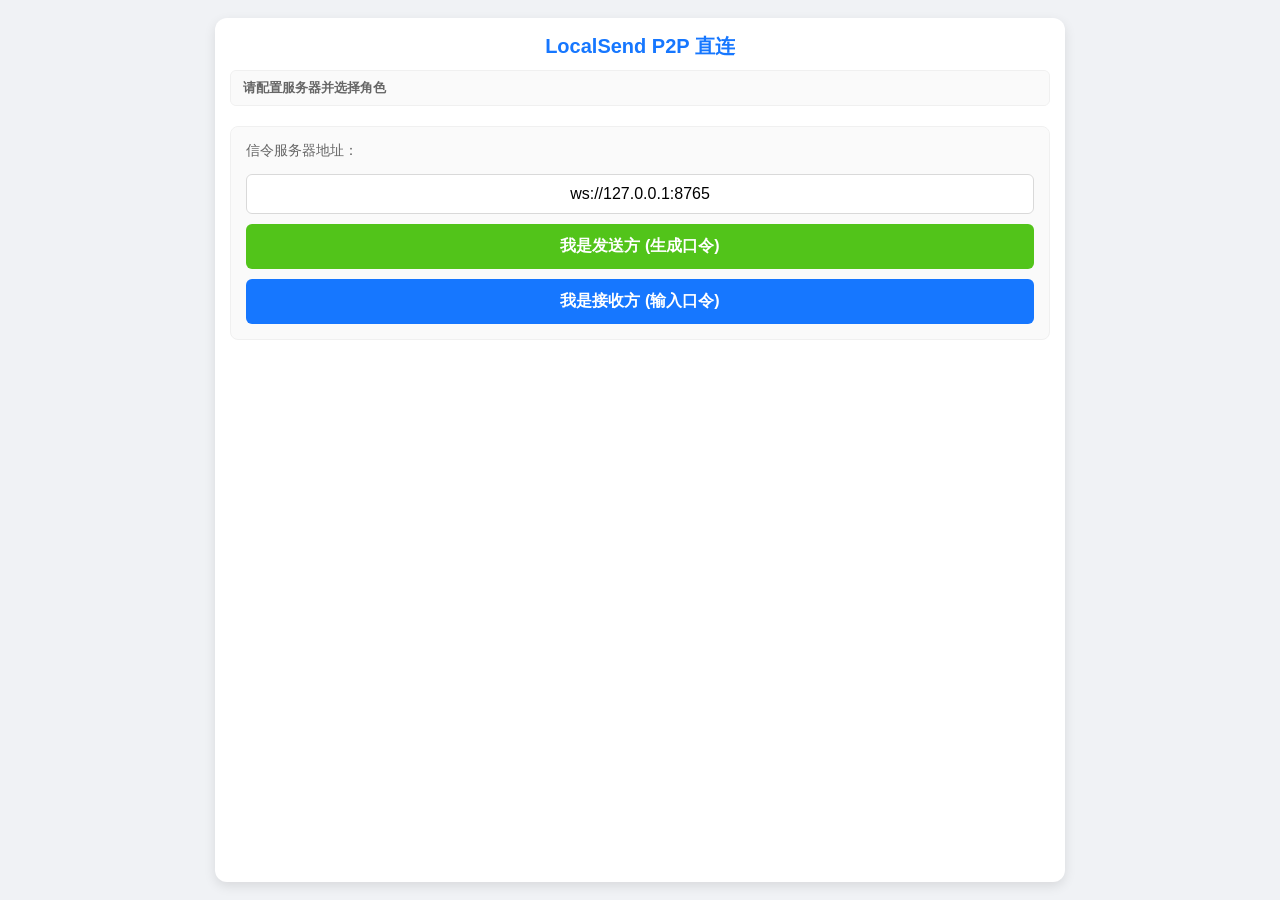
==== commit 73480db8: "Update index2.html" ====
--- a/index2.html
+++ b/index2.html
@@ -6,24 +6,24 @@
     <title>LocalSend 跨网网页 P2P 直连</title>
     <style>
         *, *::before, *::after { box-sizing: border-box; }
-        body { font-family: -apple-system, BlinkMacSystemFont, "Segoe UI", Roboto, sans-serif; padding: 10px; background: #f0f2f5; color: #333; margin: 0; height: 100vh; display: flex; justify-content: center; align-items: center; }
-        
-        .container { width: 95%; max-width: 850px; height: 96vh; background: white; padding: 15px; border-radius: 12px; box-shadow: 0 4px 12px rgba(0,0,0,0.1); display: flex; flex-direction: column; }
+        body { font-family: -apple-system, BlinkMacSystemFont, "Segoe UI", Roboto, sans-serif; padding: 10px; background: #f0f2f5; color: #333; margin: 0; height: 100vh; height: 100dvh; display: flex; justify-content: center; align-items: center; }
+        
+        .container { width: 95%; max-width: 850px; height: 96vh; height: 96dvh; background: white; padding: 15px; border-radius: 12px; box-shadow: 0 4px 12px rgba(0,0,0,0.1); display: flex; flex-direction: column; overflow: hidden; }
         h2 { text-align: center; color: #1677ff; margin: 0 0 10px 0; font-size: 20px; }
-        .section { margin-bottom: 15px; padding: 15px; border: 1px solid #f0f0f0; border-radius: 8px; background: #fafafa; }
+        .section { margin-bottom: 15px; padding: 15px; border: 1px solid #f0f0f0; border-radius: 8px; background: #fafafa; flex-shrink: 0; }
         .code-display { font-size: 32px; font-weight: bold; text-align: center; color: #52c41a; letter-spacing: 5px; margin: 10px 0; }
         
         input[type="text"] { width: 100%; padding: 10px; font-size: 16px; text-align: center; border: 1px solid #d9d9d9; border-radius: 6px; margin-bottom: 10px; }
         button { width: 100%; padding: 12px; font-size: 16px; background: #1677ff; color: white; border: none; border-radius: 6px; cursor: pointer; font-weight: bold; }
         button:hover { background: #4096ff; }
         
-        .top-bar { display: flex; align-items: center; justify-content: space-between; margin-bottom: 10px; font-size: 13px; background: #fafafa; padding: 8px 12px; border-radius: 6px; border: 1px solid #f0f0f0; gap: 10px; }
+        .top-bar { display: flex; align-items: center; justify-content: space-between; margin-bottom: 10px; font-size: 13px; background: #fafafa; padding: 8px 12px; border-radius: 6px; border: 1px solid #f0f0f0; gap: 10px; flex-shrink: 0; }
         .status { font-weight: bold; color: #666; flex: 1; min-width: 0; white-space: nowrap; overflow: hidden; text-overflow: ellipsis; }
         .online-toggle { display: flex; align-items: center; gap: 5px; cursor: pointer; font-size: 13px; color: #555; user-select: none; white-space: nowrap; flex-shrink: 0; }
         
-        #transfer-zone { display: none; flex: 1; flex-direction: column; overflow: hidden; }
+        #transfer-zone { display: none; flex: 1; flex-direction: column; overflow: hidden; min-height: 0; }
         #msg-box { 
-            flex: 1; border: 1px solid #ddd; background: #eaeaea; 
+            flex: 1; min-height: 0; border: 1px solid #ddd; background: #eaeaea; 
             overflow-y: auto; padding: 15px; margin-bottom: 10px; 
             font-size: 14px; border-radius: 6px; display: flex; flex-direction: column; gap: 15px;
         }
@@ -57,7 +57,7 @@
         .spinner { width: 20px; height: 20px; border: 2px solid #1890ff; border-top-color: transparent; border-radius: 50%; animation: spin 0.8s linear infinite; }
         @keyframes spin { to { transform: rotate(360deg); } }
 
-        .input-panel { display: flex; flex-direction: column; gap: 8px; }
+        .input-panel { display: flex; flex-direction: column; gap: 8px; flex-shrink: 0; }
         #paste-preview-area { display: none; align-items: center; justify-content: space-between; gap: 10px; background: #f5f5f5; padding: 8px; border-radius: 6px; border: 1px dashed #ccc; width: 100%; }
         .preview-left { display: flex; align-items: center; gap: 10px; min-width: 0; flex: 1; }
         #paste-preview-img { max-height: 50px; max-width: 70px; border-radius: 4px; object-fit: cover; flex-shrink: 0; }
@@ -160,17 +160,17 @@
     let transferStats = { totalBytes: 0, receivedBytes: 0, startTime: 0, lastUpdatedTime: 0, lastId: null };
 
     const CHUNK_SIZE = 32768; 
-    let imgScale = 1; let imgPosX = 0; let imgPosY = 0; let isDragging = false; let startX = 0; let startY = 0;
+    let imgScale = 1; let imgPosX = 0; let imgPosY = 0; let isDragging = false; let startX = 0; startY = 0;
     let iceConnectionTimer = null; // 用于打洞超时监测
 
-    // WebRTC 配置（已预留 TURN 支持模版）[cite: 3]
+    // WebRTC 配置（已预留 TURN 支持模版）
     const rtcConfig = {
         iceServers: [
             { urls: 'stun:stun.miwifi.com:3478' },
             { urls: 'stun:stun.chat.bilibili.com:3478' },
             { urls: 'stun:stun.hitv.com:3478' }
             /*
-            // [标准 TURN 扩容模版，消除 NAT 穿透失败][cite: 3]
+            // [标准 TURN 扩容模版，消除 NAT 穿透失败]
             ,{
                 urls: 'turn:your.turn.server:3478',
                 username: 'your_username',
@@ -211,7 +211,7 @@
         ws.onmessage = async (event) => {
             const message = JSON.parse(event.data);
             
-            // 加入错误处理弹窗（服务端限流告警对接）[cite: 3]
+            // 加入错误处理弹窗（服务端限流告警对接）
             if (message.type === "error") {
                 alert(message.message);
                 statusEl.innerText = message.message;
@@ -253,7 +253,7 @@
     function initWebRTC(isSender) {
         peerConnection = new RTCPeerConnection(rtcConfig);
         
-        // --- 15 秒打洞网络质量探活超时检测 ---[cite: 3]
+        // --- 15 秒打洞网络质量探活超时检测 ---
         iceConnectionTimer = setTimeout(() => {
             if (peerConnection && peerConnection.connectionState !== 'connected') {
                 statusEl.innerText = "⚠️ 打洞失败，当前网络环境受限（如严格对称型NAT），请尝试切换网络或配置 TURN 中转服务器。";
@@ -287,7 +287,7 @@
     }
 
     function setupDataChannel(channel) {
-        // --- 基于底层缓冲区事件的高级背压控制配置 ---[cite: 3]
+        // --- 基于底层缓冲区事件的高级背压控制配置 ---
         channel.bufferedAmountLowThreshold = 262144; // 触底水位线设为 256KB
         channel.onbufferedamountlow = () => {
             // 当缓存低于水位线时，纯事件驱动调用读取下一切片
@@ -331,7 +331,7 @@
                             pendingFileMeta = null; receivedChunks = []; peerIsOnline = true; updateStatusText();
                         }
                     } else if (data.type === "transfer_cancel") {
-                        handleRemoteCancel(data.id); // 接收远端中止指令，双向同步取消[cite: 3]
+                        handleRemoteCancel(data.id); // 接收远端中止指令，双向同步取消
                     } else if (data.type === "ping") {
                         if (allowShareStatus) dataChannel.send(JSON.stringify({ type: "pong" }));
                     } else if (data.type === "pong") {
@@ -363,17 +363,17 @@
         isTransferCancelled = true;
         try {
             if(dataChannel && dataChannel.readyState === 'open') {
-                dataChannel.send(JSON.stringify({ type: "transfer_cancel", id: id })); // 通知对方终止[cite: 3]
+                dataChannel.send(JSON.stringify({ type: "transfer_cancel", id: id })); // 通知对方终止
             }
         } catch(e){}
         applyCancelledStyle(id, "已取消传输");
-        receivedChunks = []; pendingFileMeta = null; updateStatusText(); // 释放内存[cite: 3]
+        receivedChunks = []; pendingFileMeta = null; updateStatusText(); // 释放内存
     }
 
     function handleRemoteCancel(id) {
         isTransferCancelled = true;
         applyCancelledStyle(id, "对方已取消传输");
-        receivedChunks = []; pendingFileMeta = null; updateStatusText(); // 同步释放缓存[cite: 3]
+        receivedChunks = []; pendingFileMeta = null; updateStatusText(); // 同步释放缓存
     }
 
     function applyCancelledStyle(id, text) {
@@ -440,7 +440,7 @@
         
         appendPlaceholder("me", fileId, file.name, isImg);
         
-        // 发送方实时独立进度统计[cite: 3]
+        // 发送方实时独立进度统计
         let senderStats = { totalBytes: file.size, sentBytes: 0, startTime: Date.now(), lastUpdatedTime: Date.now() };
         statusEl.innerText = `发送元数据: ${file.name}...`;
         
@@ -468,7 +468,7 @@
                 return;
             }
 
-            // 彻底废弃 while + setTimeout，基于 RTC 事件触发压榨带宽[cite: 3]
+            // 彻底废弃 while + setTimeout，基于 RTC 事件触发压榨带宽
             if (dataChannel.bufferedAmount > dataChannel.bufferedAmountLowThreshold) {
                 // 当缓存高于阈值，暂停切片读取，挂载委托等待 onbufferedamountlow 触发
                 window.onDataChannelBufferLow = readNextChunk;
@@ -488,7 +488,7 @@
                 offset += buffer.byteLength;
                 senderStats.sentBytes += buffer.byteLength;
 
-                // 本地计算 UI，摆脱信号回传的延迟感[cite: 3]
+                // 本地计算 UI，摆脱信号回传的延迟感
                 let now = Date.now();
                 if (now - senderStats.lastUpdatedTime > 250 || senderStats.sentBytes === senderStats.totalBytes) {
                     let elapsed = (now - senderStats.startTime) / 1000;
@@ -554,6 +554,7 @@
         speedEl.innerText = speedMB.toFixed(2) + " MB/s";
 
         if (pct >= 100) {
+            htmlEl = "完成";
             etaEl.innerText = "完成";
             const cBtn = document.getElementById(`cancel-btn-${id}`);
             if(cBtn) cBtn.style.display = 'none';
@@ -653,7 +654,7 @@
         document.getElementById('lightbox-download-btn').onclick = (e) => { e.stopPropagation(); downloadFile(url, currentBlobToUrlMap.get(url) || "image.png"); };
         lightbox.style.display = 'flex';
     }
-    function closeLightbox(e) { if (e.target.closest('.lightbox-controls') || e.target.id === 'lightbox-img') return; document.getElementById('lightbox').style.display = 'none'; }
+    function closeLightbox(e) { if (!e.target.classList.contains('close-btn') && e.target.closest('.lightbox-controls')) return; document.getElementById('lightbox').style.display = 'none'; }
     function jsonStr(action, obj) { return JSON.stringify({ action: action, ...obj }); }
     
     function appendMessage(role, text) {
